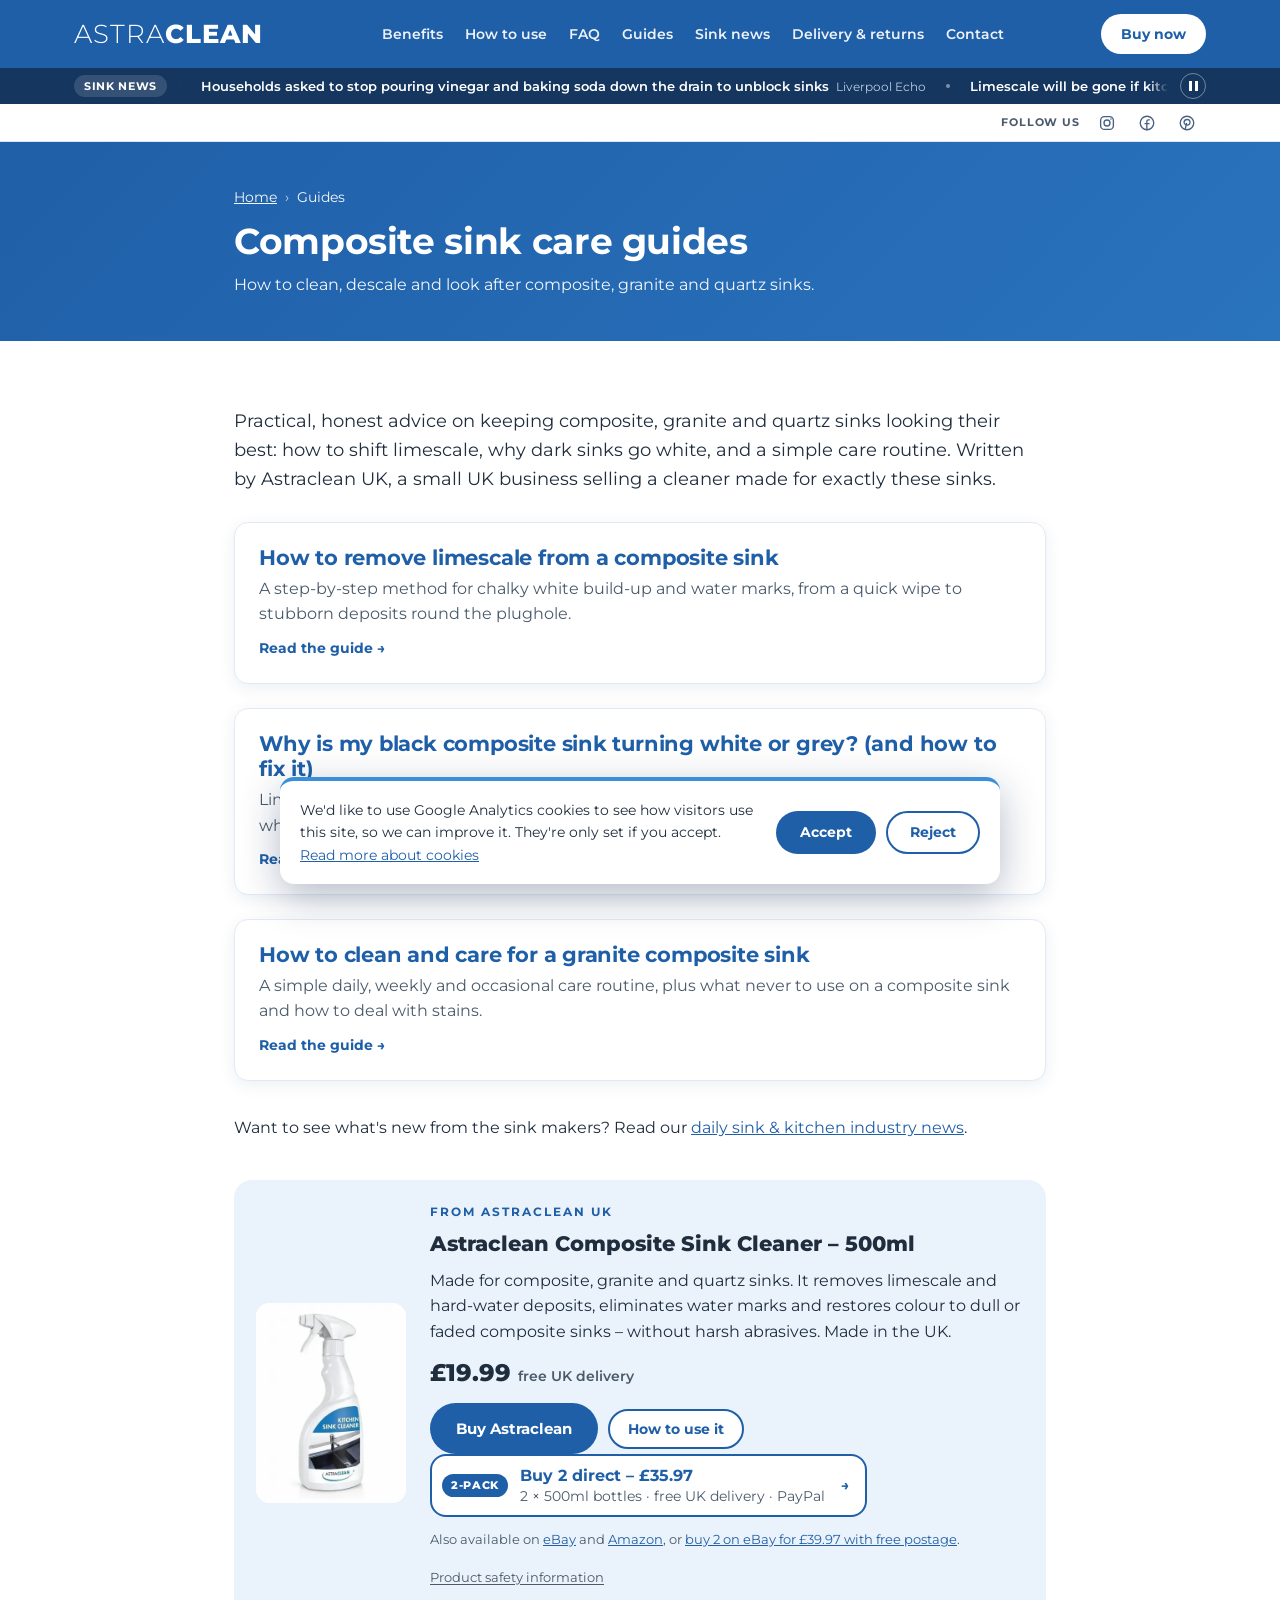
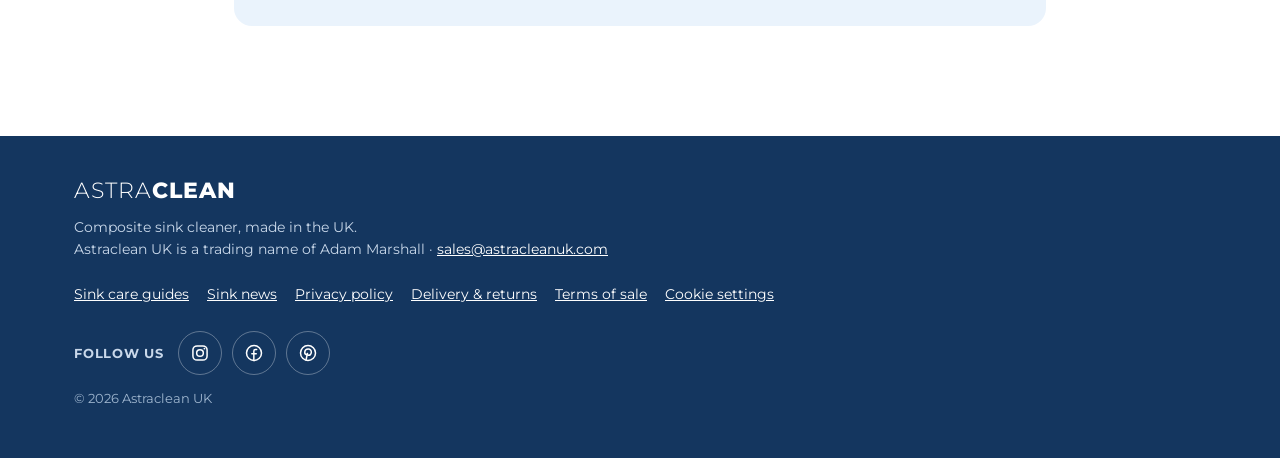
==== guides/index.html @ 0d652bc5 "Product data: add deliveryTime (dispatch 0-1, delivery 2-3 working days) and returnFees FreeReturn t" ====
<!DOCTYPE html>
<html lang="en-GB">
<head>
<meta charset="utf-8">
<meta name="viewport" content="width=device-width, initial-scale=1">
<title>Composite Sink Care Guides | Astraclean UK</title>
<meta name="description" content="Practical guides to cleaning composite, granite and quartz kitchen sinks: removing limescale, fixing a black sink that has turned white, and everyday care.">
<link rel="canonical" href="https://www.astracleanuk.com/guides/">
<meta name="theme-color" content="#1f5fa8">
<link rel="icon" href="/favicon.ico" sizes="48x48">
<link rel="icon" href="/favicon.svg" type="image/svg+xml">
<link rel="apple-touch-icon" href="/apple-touch-icon.png">
<link rel="manifest" href="/site.webmanifest">
<meta property="og:type" content="website">
<meta property="og:site_name" content="Astraclean UK">
<meta property="og:locale" content="en_GB">
<meta property="og:title" content="Composite Sink Care Guides | Astraclean UK">
<meta property="og:description" content="Practical guides to cleaning composite, granite and quartz kitchen sinks: removing limescale, fixing a black sink that has turned white, and everyday care.">
<meta property="og:url" content="https://www.astracleanuk.com/guides/">
<meta property="og:image" content="https://www.astracleanuk.com/assets/img/og-image.jpg">
<meta property="og:image:width" content="1200">
<meta property="og:image:height" content="630">
<meta property="og:image:alt" content="Astraclean composite sink cleaner 500ml bottle on a blue background">
<meta name="twitter:card" content="summary_large_image">
<meta name="twitter:title" content="Composite Sink Care Guides | Astraclean UK">
<meta name="twitter:description" content="Practical guides to cleaning composite, granite and quartz kitchen sinks: removing limescale, fixing a black sink that has turned white, and everyday care.">
<meta name="twitter:image" content="https://www.astracleanuk.com/assets/img/og-image.jpg">
<meta name="twitter:image:alt" content="Astraclean composite sink cleaner 500ml bottle on a blue background">
<link rel="preload" href="/assets/fonts/montserrat-latin-var.woff2" as="font" type="font/woff2" crossorigin>
<!-- Sink news ticker: critical layout inline so it is always a thin one-line bar, even if an old styles.css is cached. Full styles in styles.css (loaded after, so it wins). -->
<style id="nt-critical">.news-ticker{background:#14365f;color:#fff;height:36px;overflow:hidden;font-size:13px;line-height:1.3}.nt-wrap{display:flex;align-items:center;gap:10px;height:36px;overflow:hidden}.nt-label{flex:none;color:#fff;text-decoration:none;font-weight:700;white-space:nowrap}.nt-viewport{flex:1 1 auto;min-width:0;overflow:hidden}.nt-track{display:flex;flex-wrap:nowrap;width:max-content;animation:nt-scroll var(--nt-dur,60s) linear infinite}.nt-list{display:flex;flex-wrap:nowrap;flex:none;list-style:none;margin:0;padding:0}.nt-list li{list-style:none;white-space:nowrap;padding:0 22px}.nt-list a{color:#fff;text-decoration:none}@keyframes nt-scroll{from{transform:translateX(0)}to{transform:translateX(-50%)}}.news-ticker:hover .nt-track,.news-ticker:focus-within .nt-track,.news-ticker.is-paused .nt-track{animation-play-state:paused}@media (prefers-reduced-motion:reduce){.nt-track{animation:none}.nt-list[aria-hidden]{display:none}}</style>
<link rel="stylesheet" href="/assets/css/styles.css?v=20261010f">
<script src="/assets/config.js?v=20261009e" defer></script>
<script src="/assets/js/main.js?v=20261102a" defer></script>
<script type="application/ld+json">
{
  "@context": "https://schema.org",
  "@graph": [
    {
      "@type": "CollectionPage",
      "@id": "https://www.astracleanuk.com/guides/#page",
      "url": "https://www.astracleanuk.com/guides/",
      "name": "Composite sink care guides",
      "description": "Practical guides to cleaning composite, granite and quartz sinks.",
      "inLanguage": "en-GB",
      "isPartOf": {
        "@id": "https://www.astracleanuk.com/#website"
      },
      "publisher": {
        "@id": "https://www.astracleanuk.com/#organization"
      },
      "mainEntity": {
        "@type": "ItemList",
        "itemListElement": [
          {
            "@type": "ListItem",
            "position": 1,
            "url": "https://www.astracleanuk.com/guides/remove-limescale-from-composite-sink.html",
            "name": "How to remove limescale from a composite sink"
          },
          {
            "@type": "ListItem",
            "position": 2,
            "url": "https://www.astracleanuk.com/guides/black-composite-sink-turning-white.html",
            "name": "Why is my black composite sink turning white or grey? (and how to fix it)"
          },
          {
            "@type": "ListItem",
            "position": 3,
            "url": "https://www.astracleanuk.com/guides/clean-granite-composite-sink.html",
            "name": "How to clean and care for a granite composite sink"
          }
        ]
      }
    },
    {
      "@type": "BreadcrumbList",
      "itemListElement": [
        {
          "@type": "ListItem",
          "position": 1,
          "name": "Home",
          "item": "https://www.astracleanuk.com/"
        },
        {
          "@type": "ListItem",
          "position": 2,
          "name": "Guides",
          "item": "https://www.astracleanuk.com/guides/"
        }
      ]
    },
    {
      "@type": "Organization",
      "@id": "https://www.astracleanuk.com/#organization",
      "name": "Astraclean UK",
      "url": "https://www.astracleanuk.com/",
      "logo": "https://www.astracleanuk.com/assets/icons/icon-512.png"
    }
  ]
}
</script>
</head>
<body>
<a class="skip" href="#main">Skip to content</a>

<header class="site-header"><div class="wrap">
  <a class="logo" href="/" aria-label="Astraclean home"><span>ASTRA</span><b>CLEAN</b></a>
  <nav class="site-nav" aria-label="Main"><a href="/#benefits">Benefits</a><a href="/#how-to-use">How to use</a><a href="/#faq">FAQ</a><a href="/guides/" aria-current="page">Guides</a><a href="/news/">Sink news</a><a href="/delivery-returns.html">Delivery &amp; returns</a><a href="/#contact">Contact</a></nav>
  <a class="btn btn-white btn-sm" href="/#buy">Buy now</a>
</div></header>
<aside class="news-ticker" aria-label="Latest sink news" data-news-ticker><div class="wrap nt-wrap">
  <a class="nt-label" href="/news/">Sink news</a>
  <!--NEWS-TICKER:START--><div class="nt-viewport"><div class="nt-track" style="--nt-dur:106s"><ul class="nt-list"><li><a href="https://news.google.com/rss/articles/[base64]?oc=5" target="_blank" rel="noopener">Households asked to stop pouring vinegar and baking soda down the drain to unblock sinks</a> <span class="nt-src">Liverpool Echo</span></li><li><a href="https://news.google.com/rss/articles/[base64]?oc=5" target="_blank" rel="noopener">Limescale will be gone if kitchen item is used when cleaning — not vinegar and baking soda</a> <span class="nt-src">Liverpool Echo</span></li><li><a href="https://news.google.com/rss/articles/[base64]?oc=5" target="_blank" rel="noopener">Natural item to put in your kitchen sink to deep clean drains — not vinegar or soda</a> <span class="nt-src">Wales Online</span></li><li><a href="https://news.google.com/rss/articles/[base64]?oc=5" target="_blank" rel="noopener">Remove limescale from taps instantly by cleaning them with 1 ingredient — not vinegar</a> <span class="nt-src">Liverpool Echo</span></li><li><a href="https://news.google.com/rss/articles/[base64]?oc=5" target="_blank" rel="noopener">Limescale will melt off taps in seconds with 1 kitchen ingredient — not white vinegar</a> <span class="nt-src">Daily Express</span></li></ul><ul class="nt-list" aria-hidden="true"><li><a href="https://news.google.com/rss/articles/[base64]?oc=5" target="_blank" rel="noopener" tabindex="-1">Households asked to stop pouring vinegar and baking soda down the drain to unblock sinks</a> <span class="nt-src">Liverpool Echo</span></li><li><a href="https://news.google.com/rss/articles/[base64]?oc=5" target="_blank" rel="noopener" tabindex="-1">Limescale will be gone if kitchen item is used when cleaning — not vinegar and baking soda</a> <span class="nt-src">Liverpool Echo</span></li><li><a href="https://news.google.com/rss/articles/[base64]?oc=5" target="_blank" rel="noopener" tabindex="-1">Natural item to put in your kitchen sink to deep clean drains — not vinegar or soda</a> <span class="nt-src">Wales Online</span></li><li><a href="https://news.google.com/rss/articles/[base64]?oc=5" target="_blank" rel="noopener" tabindex="-1">Remove limescale from taps instantly by cleaning them with 1 ingredient — not vinegar</a> <span class="nt-src">Liverpool Echo</span></li><li><a href="https://news.google.com/rss/articles/[base64]?oc=5" target="_blank" rel="noopener" tabindex="-1">Limescale will melt off taps in seconds with 1 kitchen ingredient — not white vinegar</a> <span class="nt-src">Daily Express</span></li></ul></div></div><!--NEWS-TICKER:END-->
  <button type="button" class="nt-toggle" data-nt-toggle aria-pressed="false" hidden><span class="visually-hidden">Pause the news ticker</span><span aria-hidden="true" class="nt-ico"></span></button>
</div></aside>
<div class="top-social" data-placement="top-social"><div class="wrap ts-wrap"><span class="ts-label" aria-hidden="true">Follow us</span><ul class="social-row ts-row" aria-label="Follow Astraclean on social media"><li><a href="https://www.instagram.com/astracleanuk/" target="_blank" rel="noopener" data-social="instagram" aria-label="Astraclean on Instagram (opens in new tab)"><svg viewBox="0 0 24 24" aria-hidden="true" focusable="false"><rect x="3.5" y="3.5" width="17" height="17" rx="5"/><circle cx="12" cy="12" r="4"/><circle cx="17.3" cy="6.7" r="1.1" fill="currentColor" stroke="none"/></svg></a></li><li><a href="https://www.facebook.com/profile.php?id=61594942663710" target="_blank" rel="noopener" data-social="facebook" aria-label="Astraclean UK on Facebook (opens in new tab)"><svg viewBox="0 0 24 24" aria-hidden="true" focusable="false"><circle cx="12" cy="12" r="9"/><path d="M15.2 7.8h-1.5c-1.2 0-1.9.7-1.9 1.9V21"/><path d="M9.4 12.9h5.3"/></svg></a></li><li><a href="https://www.pinterest.com/astracleanuk/" target="_blank" rel="noopener" data-social="pinterest" aria-label="Astraclean on Pinterest (opens in new tab)"><svg viewBox="0 0 24 24" aria-hidden="true" focusable="false"><circle cx="12" cy="12" r="9"/><path d="M11.3 12.6 9.6 20.6"/><path d="M10.3 14.2c-1.6-.5-2.4-1.8-2.2-3.4.3-2.2 2.2-3.6 4.3-3.5 2.2.1 3.7 1.7 3.6 3.8-.1 2.4-1.8 4-3.6 3.6-.8-.2-1.2-.8-1.1-1.5"/></svg></a></li></ul></div></div>

<main id="main">
<section class="page-hero"><div class="wrap narrow"><nav class="breadcrumbs" aria-label="Breadcrumb"><ol><li><a href="/">Home</a></li><li aria-current="page">Guides</li></ol></nav><h1>Composite sink care guides</h1><p>How to clean, descale and look after composite, granite and quartz sinks.</p></div></section>
<div class="wrap narrow prose">
<p class="lead">Practical, honest advice on keeping composite, granite and quartz sinks looking their best: how to shift limescale, why dark sinks go white, and a simple care routine. Written by Astraclean UK, a small UK business selling a cleaner made for exactly these sinks.</p>
<ul class="guide-list">
<li class="guide-card"><h2><a href="/guides/remove-limescale-from-composite-sink.html">How to remove limescale from a composite sink</a></h2><p>A step-by-step method for chalky white build-up and water marks, from a quick wipe to stubborn deposits round the plughole.</p><a class="read-more" href="/guides/remove-limescale-from-composite-sink.html" aria-hidden="true" tabindex="-1">Read the guide →</a></li>
<li class="guide-card"><h2><a href="/guides/black-composite-sink-turning-white.html">Why is my black composite sink turning white or grey? (and how to fix it)</a></h2><p>Limescale, cleaning residue, heat or chemical damage? How to tell which one you have, and what you can and can&#x27;t fix.</p><a class="read-more" href="/guides/black-composite-sink-turning-white.html" aria-hidden="true" tabindex="-1">Read the guide →</a></li>
<li class="guide-card"><h2><a href="/guides/clean-granite-composite-sink.html">How to clean and care for a granite composite sink</a></h2><p>A simple daily, weekly and occasional care routine, plus what never to use on a composite sink and how to deal with stains.</p><a class="read-more" href="/guides/clean-granite-composite-sink.html" aria-hidden="true" tabindex="-1">Read the guide →</a></li>
</ul>
<p>Want to see what's new from the sink makers? Read our <a href="/news/">daily sink &amp; kitchen industry news</a>.</p>
<aside class="product-card" aria-label="Astraclean Composite Sink Cleaner">
  <div class="pc-img">
    <picture>
      <source type="image/webp" srcset="/assets/img/astraclean-sink-cleaner-500ml-360.webp 360w, /assets/img/astraclean-sink-cleaner-500ml-540.webp 540w" sizes="180px">
      <img src="/assets/img/astraclean-sink-cleaner-500ml-360.jpg" srcset="/assets/img/astraclean-sink-cleaner-500ml-360.jpg 360w, /assets/img/astraclean-sink-cleaner-500ml-540.jpg 540w" sizes="180px" width="880" height="1168" loading="lazy" decoding="async" alt="Astraclean Kitchen Sink Cleaner 500ml spray bottle">
    </picture>
  </div>
  <div class="pc-body">
    <p class="pc-eyebrow">From Astraclean UK</p>
    <p class="pc-title">Astraclean Composite Sink Cleaner – 500ml</p>
    <p>Made for composite, granite and quartz sinks. It removes limescale and hard-water deposits, eliminates water marks and restores colour to dull or faded composite sinks – without harsh abrasives. Made in the UK.</p>
    <p class="pc-price" data-direct data-needs-price hidden><span data-price></span> <small data-price-note></small></p>
    <div class="buy-actions">
      <a class="btn btn-blue" href="/#buy">Buy Astraclean</a>
      <a class="btn btn-outline-b btn-sm" href="/#how-to-use">How to use it</a>
    </div>
    <p class="pc-two"><a class="twopack twopack-direct twopack-card" href="https://www.paypal.com/cgi-bin/webscr?cmd=_xclick&amp;business=adam_m_1982%40btinternet.com&amp;item_name=Astraclean+2-pack+-+2+x+500ml+Composite+Sink+Cleaner+%282+bottles%29&amp;item_number=AC500-2PK&amp;amount=35.97&amp;currency_code=GBP&amp;shipping=0.00&amp;quantity=1&amp;on0=Pack+contents&amp;os0=2+x+500ml+bottles&amp;no_shipping=2&amp;lc=GB&amp;charset=utf-8&amp;return=https%3A%2F%2Fwww.astracleanuk.com%2F%3Forder%3Dthanks&amp;cancel_return=https%3A%2F%2Fwww.astracleanuk.com%2F&amp;notify_url=https%3A%2F%2Fastraclean-order-worker.astracleanuk.workers.dev%2Fpaypal-ipn" rel="noopener" data-direct2 data-direct2-link><span class="tp-badge">2-pack</span><span class="tp-text"><strong>Buy 2 direct<span data-direct2-price-wrap> – <span data-direct2-price>£35.97</span></span></strong>2 × 500ml bottles · free UK delivery · PayPal</span><span class="tp-go" aria-hidden="true">→</span></a></p>
    <p class="small pc-alt">Also available on <a href="https://www.ebay.co.uk/itm/197989704190" target="_blank" rel="noopener">eBay</a> and <a href="https://www.amazon.co.uk/dp/B0F1N7FYR9" target="_blank" rel="noopener">Amazon</a>, or <a href="https://www.ebay.co.uk/itm/198699332202" target="_blank" rel="noopener" data-ebay2-link>buy 2 on eBay<span data-ebay2-price-wrap> for <span data-ebay2-price>£39.97</span></span> with free postage</a>.</p>
    <p class="safety-link safety-link-card"><a href="/#safety">Product safety information</a></p>
  </div>
</aside>
</div>
</main>

<footer class="site-footer"><div class="wrap">
  <div class="logo"><span>ASTRA</span><b>CLEAN</b></div>
  <p>Composite sink cleaner, made in the UK.<br>
  <!-- TODO(Adam): add the business postal address (and VAT number if VAT-registered) here. -->
  Astraclean UK is a trading name of Adam Marshall · <a href="mailto:sales@astracleanuk.com">sales@astracleanuk.com</a></p>
  <p class="footer-links"><a href="/guides/">Sink care guides</a><a href="/news/">Sink news</a><a href="/privacy.html">Privacy policy</a><a href="/delivery-returns.html">Delivery &amp; returns</a><a href="/terms.html">Terms of sale</a><button type="button" class="linklike" data-cookie-settings hidden>Cookie settings</button></p>
  <div class="follow" data-placement="footer-social"><p class="follow-label" aria-hidden="true">Follow us</p><ul class="social-row" aria-label="Follow Astraclean on social media"><li><a href="https://www.instagram.com/astracleanuk/" target="_blank" rel="noopener" data-social="instagram" aria-label="Astraclean on Instagram (opens in new tab)"><svg viewBox="0 0 24 24" aria-hidden="true" focusable="false"><rect x="3.5" y="3.5" width="17" height="17" rx="5"/><circle cx="12" cy="12" r="4"/><circle cx="17.3" cy="6.7" r="1.1" fill="currentColor" stroke="none"/></svg></a></li><li><a href="https://www.facebook.com/profile.php?id=61594942663710" target="_blank" rel="noopener" data-social="facebook" aria-label="Astraclean UK on Facebook (opens in new tab)"><svg viewBox="0 0 24 24" aria-hidden="true" focusable="false"><circle cx="12" cy="12" r="9"/><path d="M15.2 7.8h-1.5c-1.2 0-1.9.7-1.9 1.9V21"/><path d="M9.4 12.9h5.3"/></svg></a></li><li><a href="https://www.pinterest.com/astracleanuk/" target="_blank" rel="noopener" data-social="pinterest" aria-label="Astraclean on Pinterest (opens in new tab)"><svg viewBox="0 0 24 24" aria-hidden="true" focusable="false"><circle cx="12" cy="12" r="9"/><path d="M11.3 12.6 9.6 20.6"/><path d="M10.3 14.2c-1.6-.5-2.4-1.8-2.2-3.4.3-2.2 2.2-3.6 4.3-3.5 2.2.1 3.7 1.7 3.6 3.8-.1 2.4-1.8 4-3.6 3.6-.8-.2-1.2-.8-1.1-1.5"/></svg></a></li></ul></div>
  <p class="copy">© 2026 Astraclean UK</p>
</div></footer>
</body>
</html>
---- assets/css/styles.css ----
/* Astraclean UK – site styles. Plain CSS, no build step. Brand: #1f5fa8 → #3a8fd9 */
@font-face{font-family:"Montserrat";src:url(/assets/fonts/montserrat-latin-var.woff2) format("woff2");font-weight:300 800;font-style:normal;font-display:swap}
:root{--head:#14213d;--b1:#1f5fa8;--b2:#3a8fd9;--light:#eaf3fc;--soft:#f4f8fc;--ink:#1f2d3d;--muted:#4a5a6a;--dark:#14365f;--line:#dbe6f2;--star:#e39b00;--grad:linear-gradient(135deg,var(--b1) 0%,#2a73bd 100%);--shadow:0 4px 16px rgba(16,50,100,.08);--radius:16px}
*,*::before,*::after{box-sizing:border-box}
html{scroll-behavior:smooth;-webkit-text-size-adjust:100%;scroll-padding-top:80px}
@media (prefers-reduced-motion:reduce){html{scroll-behavior:auto}}
body{margin:0;font-family:Montserrat,Arial,Helvetica,sans-serif;color:var(--ink);line-height:1.6;font-size:16px;background:#fff}
img{max-width:100%;height:auto;display:block}
a{color:var(--b1)}
a:hover{text-decoration-thickness:2px}
:focus-visible{outline:3px solid var(--dark);outline-offset:3px}
.hero :focus-visible,.band :focus-visible,.site-header :focus-visible,.site-footer :focus-visible,.page-hero :focus-visible{outline-color:#ffbf47}
[hidden]{display:none!important}
.wrap{max-width:1180px;margin:0 auto;padding:0 24px}
.narrow{max-width:860px}
.skip{position:absolute;left:-9999px;top:0;background:#fff;color:var(--b1);padding:10px 16px;z-index:50;font-weight:700}
.skip:focus{left:12px;top:12px}
.visually-hidden{position:absolute!important;width:1px;height:1px;overflow:hidden;clip:rect(0 0 0 0);white-space:nowrap}

/* Sink news ticker under the main menu (headlines written daily by .github/news/build_news.py) */
.news-ticker{background:var(--dark);color:#fff;font-size:13px;line-height:1.3;height:36px;overflow:hidden}
.nt-wrap{display:flex;align-items:center;gap:12px;height:36px;overflow:hidden}
.nt-label{flex:none;white-space:nowrap;color:#fff;font-weight:700;text-transform:uppercase;letter-spacing:.06em;font-size:11px;text-decoration:none;background:rgba(255,255,255,.14);padding:4px 10px;border-radius:999px}
.nt-label:hover{background:rgba(255,255,255,.24)}
.nt-viewport{flex:1;min-width:0;overflow:hidden;-webkit-mask-image:linear-gradient(90deg,transparent,#000 20px,#000 calc(100% - 20px),transparent);mask-image:linear-gradient(90deg,transparent,#000 20px,#000 calc(100% - 20px),transparent)}
.nt-track{display:flex;flex-wrap:nowrap;width:max-content;animation:nt-scroll var(--nt-dur,60s) linear infinite}
.nt-list{display:flex;flex-wrap:nowrap;list-style:none;margin:0;padding:0;flex:none}
.nt-list li{list-style:none;white-space:nowrap;padding:0 22px;position:relative}
.nt-list li::before{content:"";position:absolute;left:-2px;top:50%;width:4px;height:4px;margin-top:-2px;border-radius:50%;background:rgba(255,255,255,.45)}
.nt-list a,.nt-empty a{color:#fff;text-decoration:none;font-weight:600}
.nt-list a:hover,.nt-list a:focus-visible,.nt-empty a:hover{text-decoration:underline}
.nt-src{color:#b9cde6;font-size:12px;margin-left:4px}
.nt-empty{margin:0;white-space:nowrap;overflow:hidden;text-overflow:ellipsis}
.news-ticker :focus-visible{outline-color:#ffbf47;outline-offset:1px}
.nt-toggle{flex:none;width:26px;height:26px;border-radius:50%;border:1px solid rgba(255,255,255,.4);background:transparent;cursor:pointer;display:grid;place-items:center;padding:0}
.nt-toggle:hover{background:rgba(255,255,255,.14)}
.nt-ico{display:block;width:9px;height:10px;border-left:3px solid #fff;border-right:3px solid #fff}
.news-ticker.is-paused .nt-ico{width:0;height:0;border-style:solid;border-width:5px 0 5px 8px;border-color:transparent transparent transparent #fff;margin-left:2px}
@keyframes nt-scroll{from{transform:translateX(0)}to{transform:translateX(-50%)}}
.news-ticker:hover .nt-track,.news-ticker:focus-within .nt-track,.news-ticker.is-paused .nt-track{animation-play-state:paused}
@media (max-width:600px){.nt-wrap{gap:8px;height:36px}.news-ticker{font-size:12.5px}.nt-label{font-size:10px;padding:3px 8px}}
@media (prefers-reduced-motion:reduce){
  .nt-track{animation:none}
  .nt-list[aria-hidden]{display:none}
  .nt-viewport{overflow-x:auto;scrollbar-width:none}
  .nt-viewport::-webkit-scrollbar{display:none}
  .nt-toggle{display:none!important}
}

/* Header */
.site-header{background:var(--b1);color:#fff;position:sticky;top:0;z-index:20}
.site-header .wrap{display:flex;align-items:center;justify-content:space-between;height:68px;gap:16px}
.logo{font-size:26px;letter-spacing:1px;font-weight:300;color:#fff;text-decoration:none;line-height:1;white-space:nowrap}
.logo b{font-weight:800}
.site-nav a{color:#fff;text-decoration:none;margin-left:22px;font-size:14px;font-weight:600;opacity:.92}
.site-nav a:hover{opacity:1;text-decoration:underline}

/* Buttons */
.btn{display:inline-block;padding:14px 24px;border-radius:999px;font-weight:700;text-decoration:none;font-size:15px;text-align:center;line-height:1.3;border:2px solid transparent;cursor:pointer;font-family:inherit;transition:transform .15s ease,box-shadow .15s ease}
.btn:hover{transform:translateY(-1px);box-shadow:0 6px 16px rgba(8,30,70,.18)}
.btn:active{transform:none;box-shadow:none}
@media (prefers-reduced-motion:reduce){.btn,.btn:hover{transition:none;transform:none}}
.btn-blue:hover{background:#1a5294}
.btn-white{background:#fff;color:var(--b1)}
.btn-blue{background:var(--b1);color:#fff}
.btn-outline{border-color:#fff;color:#fff;background:transparent}
.btn-outline-b{border-color:var(--b1);color:var(--b1);background:#fff}
.btn-sm{padding:9px 18px;font-size:14px}
/* Marketplace buttons are the main buttons until a direct checkout exists; then they become secondary. */
.has-direct .hero .btn-market,.has-direct .band .btn-market{background:transparent;color:#fff;border-color:#fff}
.has-direct .buy-box .btn-market{background:#fff;color:var(--b1);border-color:var(--b1);padding:9px 18px;font-size:14px}

/* Hero */
.hero{color:#fff;background:radial-gradient(circle at 86% 20%,rgba(255,255,255,.09) 0 25%,transparent 25.2%),radial-gradient(circle at 84% 78%,rgba(255,255,255,.07) 0 19%,transparent 19.2%),var(--grad)}
.hero{padding:0}
.hero .wrap{min-height:580px;display:flex;align-items:center;justify-content:space-between;gap:56px}
.hero-text{max-width:640px;padding:64px 0}
.eyebrow{font-size:13px;letter-spacing:3px;text-transform:uppercase;font-weight:700;opacity:.92;margin:0}
.hero h1{font-size:48px;line-height:1.12;margin:12px 0 18px;font-weight:800}
.hero p{font-size:18px;margin:0 0 20px;opacity:.96}
.hero-lead{max-width:560px}
.rating-line{display:flex;width:fit-content;flex-wrap:wrap;align-items:center;gap:4px 10px;color:#fff;text-decoration:none;font-weight:600;font-size:15px;margin:0 0 18px}
.rating-line:hover .rl-text{text-decoration:underline}
.rating-line .stars{font-size:18px}
.rating-line .star{color:rgba(255,255,255,.45)}
.rating-line .star.on{color:#ffd166}
.rating-line-dark{color:var(--ink);display:flex;margin:2px 0 10px}
.rating-line-dark .star{color:#c7d3e0}
.rating-line-dark .star.on{color:var(--star)}
.hero-badges{list-style:none;padding:0;margin:26px 0 0;display:flex;flex-wrap:wrap;gap:10px 22px;font-size:14px;font-weight:600}
.hero-badges li{display:flex;align-items:center;gap:8px}
.hero-badges .ico{width:20px;height:20px}
.pills{display:inline-block;background:var(--light);color:var(--b1);font-weight:700;border-radius:999px;padding:7px 16px;font-size:14px;margin:0 0 24px}
.ctas{display:flex;flex-wrap:wrap;gap:12px}
.hero-card{flex:0 0 auto;width:380px;border-radius:24px;overflow:hidden;box-shadow:0 22px 50px rgba(8,30,70,.35);background:#fff}
.hero-note{font-size:14px;margin-top:14px;opacity:.92}

/* Trust strip */
.trust{background:var(--light)}
.trust .wrap{display:grid;grid-template-columns:repeat(4,1fr);gap:18px;padding:26px 24px}
.trust div{font-size:14px;color:var(--muted)}
.trust strong{display:block;color:var(--b1);font-size:15px}

/* Sections */
section{padding:80px 0}
h2{color:var(--head);font-size:34px;line-height:1.2;margin:0 0 22px}
h3{color:var(--ink);font-size:20px;line-height:1.3;margin:28px 0 10px}
h1,h2{letter-spacing:-.01em}
.sprite{position:absolute;width:0;height:0;overflow:hidden}
.ico{width:22px;height:22px;flex:0 0 auto;fill:none;stroke:currentColor;stroke-width:1.8;stroke-linecap:round;stroke-linejoin:round}
.two{display:grid;grid-template-columns:1fr 1fr;gap:56px;align-items:center}
.card-img{border-radius:18px;overflow:hidden;box-shadow:0 18px 40px rgba(16,50,100,.18);background:#fff}
.price{font-size:36px;font-weight:800;color:var(--ink);margin:4px 0 8px;line-height:1.2}
.price small{font-size:16px;font-weight:600;color:var(--muted)}
ul.ticks{list-style:none;padding:0;margin:18px 0}
ul.ticks li{padding:4px 0 4px 30px;position:relative}
ul.ticks li::before{content:"✔";position:absolute;left:0;color:var(--b2);font-weight:700}
.buy-actions{display:flex;flex-wrap:wrap;gap:10px;align-items:center}
.buy-actions .btn[data-direct-link]{padding:16px 34px;font-size:16px}
.alt-buy{flex-basis:100%;margin-top:6px;font-size:14px;color:var(--muted)}
.buy-box h2{margin-bottom:8px}
.buy-note{margin:16px 0 0}
/* eBay 2-pack option (secondary to Buy direct; clicks count as store "ebay2") */
.twopack{display:flex;align-items:center;gap:12px;width:fit-content;max-width:100%;margin:14px 0 0;padding:9px 16px 9px 10px;border:1.5px solid #cfe0f2;border-radius:16px;background:var(--light);color:var(--muted);text-decoration:none;font-size:14px;line-height:1.35;transition:border-color .15s,box-shadow .15s}
.twopack:hover{border-color:var(--b2);box-shadow:0 6px 16px rgba(16,50,100,.12)}
.tp-badge{flex:0 0 auto;background:var(--b1);color:#fff;font-weight:800;font-size:11px;letter-spacing:.06em;text-transform:uppercase;border-radius:999px;padding:5px 9px;line-height:1.2}
.tp-text{min-width:0}
.tp-text strong{display:block;color:var(--b1);font-size:15px}
.twopack:hover .tp-text strong{text-decoration:underline}
.tp-go{margin-left:auto;padding-left:4px;color:var(--b1);font-weight:700}
.twopack-dark{background:rgba(255,255,255,.12);border-color:rgba(255,255,255,.5);color:rgba(255,255,255,.92)}
.twopack-dark:hover{border-color:#fff;box-shadow:0 6px 16px rgba(8,30,70,.25)}
.twopack-dark .tp-badge{background:#fff;color:var(--b1)}
.twopack-dark .tp-text strong,.twopack-dark .tp-go{color:#fff}
.twopack-center{margin:16px auto 0;text-align:left}
.twopack-lp{width:100%;margin-top:10px}
/* Buy 2 direct (PayPal 2-pack, store "direct2"): stronger than the eBay 2-pack below it */
.twopack-direct{border:2px solid var(--b1);background:#fff;color:var(--muted)}
.twopack-direct:hover{border-color:var(--b2)}
.twopack-direct .tp-text strong{font-size:16px}
.twopack-direct + .twopack{margin-top:8px}
.twopack-dark.twopack-direct{background:#fff;border-color:#fff;color:var(--muted)}
.twopack-dark.twopack-direct .tp-badge{background:var(--b1);color:#fff}
.twopack-dark.twopack-direct .tp-text strong,.twopack-dark.twopack-direct .tp-go{color:var(--b1)}
.twopack-dark.twopack-direct:hover{border-color:#fff;box-shadow:0 8px 22px rgba(8,30,70,.35)}
.pc-two{margin:12px 0 0}
.twopack-card{margin:0}
.twopack[hidden],.pc-two[hidden]{display:none}
@media (max-width:900px){.hero .twopack,.buy-box .twopack,.twopack-card{width:100%}}
@media (prefers-reduced-motion:reduce){.twopack{transition:none}}
/* Product photo gallery */
.buy-grid{align-items:start}
.gallery{max-width:460px;width:100%;justify-self:center}
.gallery-main{border-radius:20px;overflow:hidden;box-shadow:0 18px 40px rgba(16,50,100,.16);background:#fff}
.gallery-thumbs{display:flex;gap:12px;margin-top:14px;justify-content:center}
.thumb{width:76px;padding:0;border:2px solid var(--line);border-radius:12px;overflow:hidden;background:#fff;cursor:pointer;transition:border-color .15s}
.thumb:hover{border-color:var(--b2)}
.thumb[aria-pressed="true"]{border-color:var(--b1);box-shadow:0 0 0 2px var(--b1)}
/* Trust badges (buy box) */
.badges{list-style:none;padding:0;margin:24px 0 0;display:grid;grid-template-columns:1fr 1fr;gap:12px}
.badges li{display:flex;gap:12px;align-items:flex-start;background:var(--soft);border:1px solid var(--line);border-radius:12px;padding:12px 14px;font-size:14px;color:var(--muted);line-height:1.45}
.badges .ico{color:var(--b1);width:24px;height:24px;margin-top:1px}
.badges strong{display:block;color:var(--ink);font-size:15px}
.bg-soft{background:var(--soft)}
.grid3{display:grid;grid-template-columns:repeat(3,1fr);gap:22px}
.benefit{background:#fff;border-radius:var(--radius);padding:24px;box-shadow:var(--shadow);border:1px solid #e6eef7}
.benefit h3{font-size:17px;margin:0 0 4px}
.benefit h3::before{content:"✔ ";color:var(--b2)}
.benefit p{color:var(--muted);font-size:15px;margin:0}
.chips{list-style:none;padding:0;margin:0}
.chips li{display:inline-block;background:var(--light);color:var(--b1);border-radius:999px;padding:7px 16px;margin:4px;font-size:15px;font-weight:600}
.warn{border:1px solid #f1c6c6;background:#fdf5f5;border-radius:10px;padding:16px 20px;margin-top:22px;font-size:15px}
.warn strong{color:#b00000}
ol.steps{counter-reset:s;list-style:none;padding:0;margin:0}
ol.steps li{counter-increment:s;position:relative;padding:4px 0 18px 50px}
ol.steps li::before{content:counter(s);position:absolute;left:0;top:0;width:34px;height:34px;border-radius:50%;background:var(--b1);color:#fff;font-weight:700;display:flex;align-items:center;justify-content:center}
.tip{background:var(--soft);border-left:4px solid var(--b2);padding:12px 16px;font-size:15px}
.center{text-align:center}

/* Video (click to load) */
.video{position:relative;max-width:860px;margin:0 auto;border-radius:16px;overflow:hidden;box-shadow:0 18px 40px rgba(16,50,100,.18);aspect-ratio:16/9;background:#000}
.video picture{display:block;width:100%;height:100%}
.video a,.video iframe{display:block;width:100%;height:100%;border:0}
.video img{width:100%;height:100%;object-fit:cover}
.play{position:absolute;inset:0;display:flex;align-items:center;justify-content:center;pointer-events:none}
.play span{width:86px;height:60px;background:#e00;border-radius:16px;display:flex;align-items:center;justify-content:center;color:#fff;font-size:28px;box-shadow:0 6px 20px rgba(0,0,0,.35);transition:transform .15s}
.video a:hover .play span,.video a:focus-visible .play span{transform:scale(1.08)}

.safety{border:2px solid var(--b1);border-radius:14px;padding:24px}
.safety h2{margin-bottom:12px}
details{background:#fff;border-radius:12px;padding:16px 20px;margin-bottom:12px;box-shadow:0 2px 10px rgba(16,50,100,.06);border:1px solid #e6eef7}
summary{font-weight:700;cursor:pointer;color:var(--ink)}
details p{margin:10px 0 0;color:var(--muted)}
.del{display:grid;grid-template-columns:repeat(3,1fr);gap:22px}
.del div{background:var(--light);border-radius:14px;padding:22px;font-size:15px}
.del h3{color:var(--head);margin:0 0 6px;font-size:17px;display:flex;align-items:center;gap:8px}
.del h3 .ico{color:var(--b1)}
.del p{margin:0}
.small{font-size:13px;color:var(--muted)}
.band{background:#f3f6fa;color:var(--ink);text-align:center;padding:56px 0;border-top:1px solid var(--line)}
.band h2{color:var(--head)}
.band-cta{margin:0}
.band-cta .btn{padding:16px 38px;font-size:17px}
.band .ctas{justify-content:center}

/* Legal / text pages */
.page-hero{background:var(--grad);color:#fff;padding:44px 0}
.page-hero h1{margin:0;font-size:36px;line-height:1.2}
.page-hero p{margin:8px 0 0;opacity:.95}
.prose{padding:48px 24px 70px}
.prose h2{font-size:26px;margin-top:40px}
.prose h2:first-child{margin-top:0}
.prose li{margin-bottom:6px}
.prose blockquote{margin:16px 0;padding:14px 18px;background:var(--soft);border-left:4px solid var(--b2)}
.table-wrap{overflow-x:auto;margin:16px 0}
table{border-collapse:collapse;width:100%;font-size:15px;min-width:560px}
th,td{text-align:left;vertical-align:top;border-bottom:1px solid #d8e3ef;padding:10px 12px}
th{background:var(--light);color:var(--b1)}
.linklike{background:none;border:0;padding:0;font:inherit;color:inherit;text-decoration:underline;cursor:pointer}
.prose .linklike{color:var(--b1);font-weight:700}
.status{display:inline-block;background:var(--light);color:var(--b1);border-radius:999px;padding:2px 12px;font-weight:700;font-size:14px}

/* "Thanks for your order" banner (/?order=thanks after PayPal) */
.order-thanks{background:var(--light);border-bottom:1px solid #cfe0f3;color:var(--ink)}
.order-thanks:focus{outline:none}
.order-thanks .wrap{display:flex;align-items:flex-start;gap:14px;padding-top:18px;padding-bottom:18px}
.ot-icon{flex:0 0 auto;width:34px;height:34px;border-radius:50%;background:var(--b1);color:#fff;font-weight:800;font-size:18px;line-height:1;display:flex;align-items:center;justify-content:center}
.ot-text{flex:1 1 auto;margin:0;padding-top:4px;font-size:15px}
.ot-text strong{display:block;color:var(--b1);font-size:18px;margin-bottom:2px}
.ot-close{flex:0 0 auto;background:none;border:0;font-family:inherit;font-size:28px;line-height:1;color:var(--muted);cursor:pointer;padding:2px 8px;border-radius:8px}
.ot-close:hover{color:var(--ink)}

/* Guides (/guides/) */
.breadcrumbs ol{list-style:none;margin:0 0 12px;padding:0;display:flex;flex-wrap:wrap;font-size:14px}
.breadcrumbs li{opacity:.95}
.breadcrumbs li+li::before{content:"›";margin:0 8px;opacity:.8}
.breadcrumbs a{color:#fff}
.page-hero .byline{font-size:14px;opacity:.9;margin-top:12px}
.lead{font-size:18px;color:var(--ink)}
.guide h3{color:var(--b1)}
.guide ol.steps{margin:16px 0 8px}
.guide-fig{margin:28px auto;max-width:420px}
.guide-fig img{border-radius:16px;box-shadow:0 12px 30px rgba(16,50,100,.15)}
.lifestyle-fig{margin:28px auto 0;max-width:640px}
.lifestyle-fig img{display:block;width:100%;height:auto;border-radius:16px;box-shadow:0 12px 30px rgba(16,50,100,.15)}
.lifestyle-fig figcaption{font-size:14px;color:var(--muted);text-align:center;margin-top:10px}
.guide-fig figcaption{font-size:14px;color:var(--muted);text-align:center;margin-top:10px}
.guide details{border:1px solid #e1eaf4}
.product-card{display:flex;gap:24px;align-items:center;background:var(--light);border-radius:18px;padding:22px;margin:40px 0}
.pc-img{flex:0 0 150px;background:#fff;border-radius:14px;overflow:hidden}
.pc-body p{margin:0 0 10px}
.pc-eyebrow{font-size:12px;letter-spacing:2px;text-transform:uppercase;font-weight:700;color:var(--b1)}
.pc-title{font-size:21px;font-weight:800;color:var(--ink);line-height:1.25}
.pc-price{font-size:24px;font-weight:800;color:var(--ink)}
.pc-price small{font-size:14px;font-weight:600;color:var(--muted)}
.pc-alt{margin-top:12px!important}
.related{padding:0;margin-top:40px;border-top:1px solid #d8e3ef;padding-top:24px}
.related h2{font-size:22px}
.guide-list{list-style:none;padding:0;margin:28px 0;display:grid;gap:18px}
.guide-card{background:#fff;border-radius:14px;padding:22px 24px;box-shadow:0 4px 16px rgba(16,50,100,.08);border:1px solid #e1eaf4}
.guide-card h2{font-size:21px;margin:0 0 6px}
.guide-card h2 a{text-decoration:none}
.guide-card h2 a:hover{text-decoration:underline}
.guide-card p{margin:0 0 8px;color:var(--muted)}
.read-more{font-weight:700;font-size:14px;text-decoration:none}
.home-guides{list-style:none;padding:0;margin:0;display:grid;grid-template-columns:repeat(3,1fr);gap:22px}
.home-guides li{background:#fff;border-radius:var(--radius);padding:24px;box-shadow:var(--shadow);border:1px solid #e6eef7}
.home-guides a{font-weight:700;text-decoration:none;font-size:17px;line-height:1.35}
.home-guides a:hover{text-decoration:underline}
.home-guides p{margin:8px 0 0;color:var(--muted);font-size:15px}
.guides-all{margin-top:18px}
@media (max-width:900px){.home-guides{grid-template-columns:1fr}}
@media (max-width:600px){.breadcrumbs li[aria-current]{display:none}.breadcrumbs li:nth-last-child(2)::after{content:"›";margin-left:8px;opacity:.8}.product-card{flex-direction:column;align-items:stretch;text-align:left}.pc-img{flex:none;width:140px;margin:0 auto}.lead{font-size:17px}}

/* Customer reviews (rendered from /assets/data/reviews.json) */
.reviews{background:#fff}
.review-group{margin-top:36px}
.review-group:first-child{margin-top:8px}
.review-group-title{font-size:22px;color:var(--head);margin:0 0 4px;text-align:center}
.review-group-summary{text-align:center;color:var(--muted);font-size:15px;margin:0 auto 20px;max-width:760px}
.review-list{list-style:none;padding:0;margin:0;display:grid;grid-template-columns:repeat(3,1fr);gap:20px;align-items:start}
.review{background:var(--soft);border:1px solid var(--line);border-radius:var(--radius);padding:22px;display:flex;flex-direction:column}
.review-head{margin-bottom:8px}
.stars{display:inline-flex;gap:1px;font-size:18px;line-height:1;letter-spacing:0}
.star{color:#c7d3e0}
.star.on{color:var(--star)}
.review-fb{display:inline-block;background:#eef1f5;color:#4a5a6a;border:1px solid #dde3ea;border-radius:999px;padding:2px 10px;font-size:12.5px;font-weight:600}
.review-title{font-size:17px;margin:0 0 6px;color:var(--ink)}
.review-text{margin:0 0 12px;flex:1 1 auto}
.review-text p{margin:0;font-size:15px}
.review-meta{margin:0;font-size:14px;color:var(--muted)}
.review-name{font-weight:700;color:var(--ink)}
.review-source{margin:4px 0 0;font-size:13px;color:#17652f;font-weight:600}
.review-all{margin:18px auto 0;max-width:860px;background:var(--soft)}
.review-compact{list-style:none;padding:0;margin:12px 0 0}
.review-compact li{padding:10px 0;border-top:1px solid var(--line);font-size:15px}
.review-compact q{display:block}
.review-compact .review-meta{font-size:13px;margin-top:2px}
.review-group-link{text-align:center;margin:18px 0 0}
.reviews-note{max-width:760px;margin:30px auto 0}
.review-swipe{display:none;text-align:center;font-size:13px;color:var(--muted);margin:2px 0 0}
@media (max-width:1000px){.review-list{grid-template-columns:1fr 1fr}}
@media (max-width:640px){.review-list{grid-template-columns:none;grid-auto-flow:column;grid-auto-columns:86%;gap:14px;overflow-x:auto;scroll-snap-type:x mandatory;overscroll-behavior-x:contain;padding:4px 2px 12px;margin:0 -2px}.review{scroll-snap-align:start}.review-swipe{display:block}}

/* Mobile quick-buy bar (hidden on desktop, where the header has a Buy now button) */
.sticky-buy{display:none}
@media (max-width:900px){
 .sticky-buy{display:flex;position:fixed;left:0;right:0;bottom:0;z-index:30;align-items:center;justify-content:space-between;gap:10px;background:#fff;border-top:1px solid var(--line);box-shadow:0 -6px 20px rgba(8,30,70,.14);padding:10px 12px calc(10px + env(safe-area-inset-bottom));transform:translateY(110%);visibility:hidden;transition:transform .22s ease,visibility 0s linear .22s}
 .sticky-buy.is-on{transform:none;visibility:visible;transition:transform .22s ease}
 .sb-info{display:flex;flex-direction:column;line-height:1.2;min-width:0}
 .sb-name{font-weight:700;font-size:14px;color:var(--ink)}
 .has-direct .sb-name{display:none}
 .sb-price-wrap{display:flex;flex-direction:column}
 .sb-price{font-size:19px;font-weight:800;color:var(--ink)}
 .sb-note{font-size:12px;color:var(--muted);white-space:nowrap}
 .sb-note::first-letter{text-transform:uppercase}
 .sb-actions{display:flex;align-items:center;gap:6px;flex:0 0 auto}
 .sb-alt{display:inline-block;padding:9px 11px;border:1.5px solid var(--b1);border-radius:999px;color:var(--b1);font-weight:700;font-size:13px;text-decoration:none;line-height:1.2}
 html:not(.has-direct) .sb-alt{background:var(--b1);color:#fff;padding:10px 16px;font-size:14px}
 .sb-main{padding:11px 18px;font-size:15px}
 .sticky-buy .btn:hover{transform:none}
}
@media (max-width:900px) and (prefers-reduced-motion:reduce){.sticky-buy,.sticky-buy.is-on{transition:none}}
@media (max-width:360px){.sb-note{display:none}.sb-alt{padding:8px 9px}}

/* Footer */
.site-footer{background:var(--dark);color:#c9d8ea;font-size:14px;padding:44px 0 36px}
.site-footer a,.site-footer .linklike{color:#fff;margin-right:16px}
.site-footer .logo{font-size:22px}
.footer-links{display:flex;flex-wrap:wrap;gap:2px 8px}
.copy{font-size:13px;color:#9fb6cf}

/* Cookie banner */
.cookie{position:fixed;left:16px;right:16px;bottom:16px;z-index:40;max-width:720px;margin:0 auto;background:#fff;color:var(--ink);border-radius:14px;box-shadow:0 12px 40px rgba(8,30,70,.3);padding:18px 20px;display:flex;flex-wrap:wrap;gap:12px 18px;align-items:center;border-top:4px solid var(--b2)}
.cookie p{margin:0;flex:1 1 320px;font-size:14px}
.cookie .btns{display:flex;gap:10px}
.cookie .btn{padding:10px 22px;font-size:14px}

@media (max-width:900px){
 .site-nav{display:none}
 .hero .wrap{min-height:0;display:block}
 .hero-text{padding:36px 0 24px}
 .hero h1{font-size:32px}
 .hero p{font-size:16px}
 .eyebrow{font-size:12px;letter-spacing:2px}
 .hero-card{width:100%;max-width:300px;margin:0 auto 36px}
 .ctas .btn{width:100%}
 .has-direct .hero .ctas .btn-market,.has-direct .band .ctas .btn-market{width:auto;flex:1 1 40%;padding:12px 14px}
 .hero-badges{display:grid;grid-template-columns:1fr 1fr;gap:10px 14px;font-size:13px;margin-top:22px}
 .buy-grid .gallery{order:2;max-width:300px}
 .badges{grid-template-columns:1fr}
 .buy-actions .btn[data-direct-link]{width:100%}
 .trust .wrap{grid-template-columns:1fr 1fr}
 .two,.grid3,.del{grid-template-columns:1fr;gap:28px}
 .hide-mobile{display:none}
 section{padding:52px 0}
 h2{font-size:27px}
 .page-hero h1{font-size:28px}
 .two .order-first{order:-1}
}
@media (max-width:420px){.logo{font-size:22px}.trust .wrap{grid-template-columns:1fr}}

/* Sink news (/news/) – built daily by .github/news/build_news.py */
.news-status{display:inline-block;background:var(--light);color:var(--dark);border-radius:12px;padding:8px 14px;font-size:14px;font-weight:600;margin:4px 0 8px}
.news h2{color:var(--ink)}
.news-list{list-style:none;padding:0;margin:18px 0 8px;display:grid;gap:14px}
.news-item{background:#fff;border-radius:14px;padding:16px 20px;border:1px solid #e1eaf4;box-shadow:0 2px 10px rgba(16,50,100,.05)}
.news-item h3{font-size:17px;line-height:1.35;margin:0 0 4px}
.news-item h3 a{text-decoration:none;color:var(--b1)}
.news-item h3 a:hover{text-decoration:underline}
.news-item h3 a::after{content:" ↗";font-size:13px;opacity:.6}
.news-meta{margin:0;font-size:13px;color:var(--muted)}
.news-src{font-weight:700;color:var(--dark)}
.news-snip{margin:6px 0 0;font-size:15px;color:var(--muted)}
.news-empty{background:var(--soft);border-radius:12px;padding:14px 18px;color:var(--muted)}
.news-older{margin-top:12px}
.news-older .news-list{margin-top:14px}
.news-about{margin-top:40px;border-top:1px solid #d8e3ef;padding-top:24px}
.news-about h2{font-size:22px}
.news-sources{columns:2;column-gap:28px}
@media (max-width:600px){.news-item{padding:14px 16px}.news-sources{columns:1}}

/* Link-in-bio page (/links/): mobile-first single column */
.lp-body{background:var(--soft)}
.lp-head{background:var(--grad);color:#fff;text-align:center;padding:26px 20px 64px}
.lp-head .logo{font-size:30px}
.lp-head p{margin:8px 0 0;font-size:14px;font-weight:600;opacity:.92}
.lp-head :focus-visible{outline-color:#ffbf47}
.lp{max-width:480px;margin:-46px auto 0;padding:0 16px 28px}
.lp-card{background:#fff;border-radius:20px;box-shadow:0 12px 34px rgba(16,50,100,.14);padding:20px 18px 18px;position:relative}
.lp-product{display:flex;gap:16px;align-items:center}
.lp-photo{flex:0 0 104px;border-radius:14px;overflow:hidden;background:#fff;border:1px solid var(--line)}
.lp-info{min-width:0}
.lp h1{font-size:20px;line-height:1.25;margin:0 0 6px;color:var(--ink);font-weight:800}
.lp h1 span{color:var(--muted);font-weight:600;font-size:16px;white-space:nowrap}
.lp-sub{margin:0;font-size:14px;color:var(--muted);line-height:1.45}
.lp-price{margin:8px 0 0;font-size:24px;font-weight:800;line-height:1.2;color:var(--ink)}
.lp-price small{font-size:13px;font-weight:600;color:var(--muted)}
.lp-rating{margin:14px 0 0;font-size:14px}
.lp-buttons{display:grid;gap:10px;margin-top:16px}
.lp-btn{width:100%;padding:14px 18px;font-size:16px}
.lp-direct{padding:16px 18px;font-size:17px}
html:not(.has-direct) .lp-buttons .btn-market{background:var(--b1);color:#fff;border-color:var(--b1)}
.lp-trust{list-style:none;margin:16px 0 0;padding:14px 0 0;border-top:1px solid var(--line);display:grid;grid-template-columns:1fr 1fr;gap:10px 12px;font-size:13px;font-weight:600;color:var(--ink);line-height:1.3}
.lp-trust li{display:flex;align-items:center;gap:7px}
.lp-trust .ico{width:20px;height:20px;color:var(--b1)}
.lp-trust a{color:inherit}
.lp-note{margin:12px 0 0;font-size:12px;color:var(--muted);text-align:center}
.lp-group{padding:0;margin-top:24px}
.lp-group h2{font-size:15px;letter-spacing:.06em;text-transform:uppercase;color:var(--b1);margin:0 0 10px 4px}
.lp-links{list-style:none;margin:0;padding:0;display:grid;gap:10px}
.lp-links a{display:flex;align-items:center;justify-content:space-between;gap:12px;background:#fff;border:1px solid #e1eaf4;border-radius:14px;padding:13px 14px 13px 16px;text-decoration:none;color:var(--ink);box-shadow:0 2px 10px rgba(16,50,100,.06);transition:border-color .15s,box-shadow .15s}
.lp-links a:hover{border-color:var(--b2);box-shadow:0 6px 16px rgba(16,50,100,.12)}
.lp-links strong{display:block;color:var(--b1);font-size:15px;line-height:1.3}
.lp-links span{font-size:13px;color:var(--muted);line-height:1.4}
.lp-links .ico{width:20px;height:20px;color:var(--b1)}
.lp-foot{text-align:center;font-size:13px;color:var(--muted);padding:8px 16px 40px}
.lp-foot p{margin:6px 0}
.lp-foot .footer-links{justify-content:center;gap:6px 16px}
.lp-foot a,.lp-foot .linklike{color:var(--b1)}
@media (max-width:360px){.lp-product{gap:12px}.lp-photo{flex-basis:84px}.lp h1{font-size:18px}.lp-trust{grid-template-columns:1fr}}
.prose code{overflow-wrap:anywhere}
/* Home: Latest sink news strip (written daily by .github/news/build_news.py) */
.home-news-intro{margin:-10px 0 22px}
.home-news-list{list-style:none;padding:0;margin:0;display:grid;grid-template-columns:repeat(3,1fr);gap:22px}
.home-news-item{background:#fff;border-radius:var(--radius);padding:20px 22px;box-shadow:var(--shadow);border:1px solid #e6eef7;display:flex;flex-direction:column;justify-content:space-between;gap:10px}
.home-news-item a{font-weight:700;text-decoration:none;font-size:16px;line-height:1.4}
.home-news-item a:hover{text-decoration:underline}
.home-news-item a::after{content:" ↗";font-size:13px;opacity:.6}
.home-news-empty{text-align:center;color:var(--muted);margin:0}
.home-news-more{margin:22px 0 0}
@media (max-width:900px){.home-news-list{grid-template-columns:1fr;gap:14px}.home-news-item{padding:16px 18px}}
@media (min-width:901px) and (max-width:1100px){.site-nav a{margin-left:14px;font-size:13px}}
/* Discreet link by the buy buttons to the full GB CLP hazard information in #safety (GHS07, Warning,
   H315/H319, P statements, first aid). The full statements live in #safety on the home page. */
.safety-link{margin:12px 0 0;font-size:13px;line-height:1.4;color:var(--muted)}
.safety-link a{color:var(--muted);text-decoration:underline;text-underline-offset:2px;text-decoration-thickness:1px}
.safety-link a:hover,.safety-link a:focus-visible{color:var(--ink)}
.hero .safety-link-dark{margin:16px 0 0;font-size:14px;opacity:1}
.safety-link-dark a{color:rgba(255,255,255,.85)}
.safety-link-dark a:hover,.safety-link-dark a:focus-visible{color:#fff}
.safety-link-lp{text-align:center;margin:12px auto 0}
.safety-link-card{margin-top:8px}
.hazard-head{display:flex;align-items:center;gap:16px;margin:4px 0 12px}
.hazard-head img{flex:0 0 auto;width:64px;height:64px}
.hazard-head p{margin:0;display:flex;flex-direction:column;line-height:1.45}
.hazard-head .signal{font-size:20px;font-weight:800;color:var(--ink)}
.safety h3{font-size:17px;margin:20px 0 6px}
.safety-list{margin:0;padding-left:20px}
.safety-list li{margin:4px 0}
/* Gallery: 5 thumbnails (3:4 photos + 2:3 claim infographics) shrink to fit and crop to one height */
.gallery-thumbs{flex-wrap:nowrap}
.thumb{flex:0 1 76px;min-width:0}
.thumb img{display:block;width:100%;aspect-ratio:3/4;object-fit:cover;object-position:top}

/* Social media badges: footer "Follow us" row (all pages) and "Follow Astraclean" on /links/.
   Monochrome line icons in currentColor; 44px tap targets. */
.follow{display:flex;flex-wrap:wrap;align-items:center;gap:6px 14px;margin:18px 0 6px}
.follow-label{margin:0;font-size:13px;font-weight:700;letter-spacing:.06em;text-transform:uppercase;color:#c9d8ea}
.social-row{list-style:none;margin:0;padding:0;display:flex;gap:10px}
.social-row li{margin:0}
.site-footer .social-row a,.lp-foot .social-row a{display:inline-flex;align-items:center;justify-content:center;width:44px;height:44px;margin:0;border-radius:50%;border:1px solid rgba(255,255,255,.32);color:#fff;text-decoration:none;transition:background-color .15s,border-color .15s,color .15s}
.site-footer .social-row a:hover{background:rgba(255,255,255,.12);border-color:#fff}
.social-row svg,.lp-soc-ico svg{width:20px;height:20px;fill:none;stroke:currentColor;stroke-width:1.8;stroke-linecap:round;stroke-linejoin:round}
.lp-foot .follow{justify-content:center;margin:4px 0 12px}
.lp-foot .follow-label{color:var(--muted)}
.lp-foot .social-row a{color:var(--b1);border-color:#c9d8ea;background:#fff}
.lp-foot .social-row a:hover{border-color:var(--b2);background:#f2f7fc}
.lp-soc{display:flex;align-items:center;gap:12px}
.lp-links .lp-soc-ico,.lp-soc-ico{display:inline-flex;align-items:center;justify-content:center;flex:0 0 44px;width:44px;height:44px;border-radius:50%;background:#eef4fb;color:var(--b1)}
.lp-social a{min-height:44px}
/* Slim "Follow us" row under the news ticker (all pages with the ticker). Light, not another blue band. */
.top-social{background:#fff;border-bottom:1px solid var(--line);height:38px;overflow:hidden}
.ts-wrap{display:flex;align-items:center;justify-content:flex-end;gap:6px;height:38px}
.ts-label{font-size:11px;font-weight:700;letter-spacing:.08em;text-transform:uppercase;color:var(--muted);margin-right:2px}
.ts-row{gap:2px}
.top-social .social-row a{display:inline-flex;align-items:center;justify-content:center;width:38px;height:38px;border-radius:50%;color:var(--dark);opacity:.78;text-decoration:none;transition:opacity .15s,background-color .15s}
.top-social .social-row a:hover,.top-social .social-row a:focus-visible{opacity:1;background:var(--light)}
.top-social .social-row svg{width:18px;height:18px}
@media (max-width:600px){.ts-wrap{justify-content:center}}

/* Design polish 10 Oct 2026 */
/* Compact hazard line by the hero buy buttons (full panel in #safety). */
.hazard-line{display:flex;align-items:flex-start;gap:10px;margin:16px 0 0;font-size:13.5px;line-height:1.45;color:rgba(255,255,255,.9);max-width:520px}
.hazard-line img{flex:0 0 auto;width:22px;height:22px;margin-top:1px;background:#fff;border-radius:3px}
.hazard-line strong{color:#fff}
.hazard-line a{color:#fff;text-decoration:underline;text-underline-offset:2px;display:inline-block;padding:8px 0;margin:-8px 0}
/* Safety panel: full statements behind a toggle; Warning + H315/H319 stay visible. */
.safety-more{margin-top:12px;border-top:1px solid var(--line);padding-top:4px}
.safety-more summary{cursor:pointer;font-weight:700;color:var(--b1);padding:10px 0;min-height:32px}
/* Mobile tap targets: footer links and inline text links get ~8px vertical padding (32px+). */
.site-footer .footer-links a,.site-footer .footer-links .linklike{display:inline-block;padding:8px 0;margin-right:10px}
.lp-foot .footer-links a,.lp-foot .footer-links .linklike{display:inline-block;padding:8px 0}
.safety-link a,.guides-all a,.del p a,#delivery .small a{display:inline-block;padding:8px 0}
.guides-all{margin-top:10px}

/* Hero: one main button (Buy direct), the 2-pack card, then eBay / Amazon as small secondary text links. */
.also-on{margin:14px 0 0;font-size:14.5px;color:rgba(255,255,255,.88)}
.also-on .ao-link{color:#fff;font-weight:700;text-decoration:underline;text-underline-offset:3px;display:inline-block;padding:8px 2px}
.also-on .ao-sep{color:rgba(255,255,255,.7)}
/* No direct checkout configured: eBay / Amazon become the main buttons again. */
html:not(.has-direct) .also-on{display:flex;flex-wrap:wrap;gap:12px;margin-top:0}
html:not(.has-direct) .also-on .ao-sep{display:none}
html:not(.has-direct) .also-on .ao-link{background:#fff;color:var(--b1);text-decoration:none;border-radius:999px;padding:14px 28px;font-size:16px}
@media (max-width:900px){
 .has-direct .sb-alt{border:0;padding:8px 4px;font-weight:600;color:var(--muted);text-decoration:underline;text-underline-offset:2px}
}

/* Gallery photo 1 is landscape: centre its thumbnail on the bottle. */
.thumb-wide img{object-position:72% 50%}
.home-news-guide a::after{content:none}
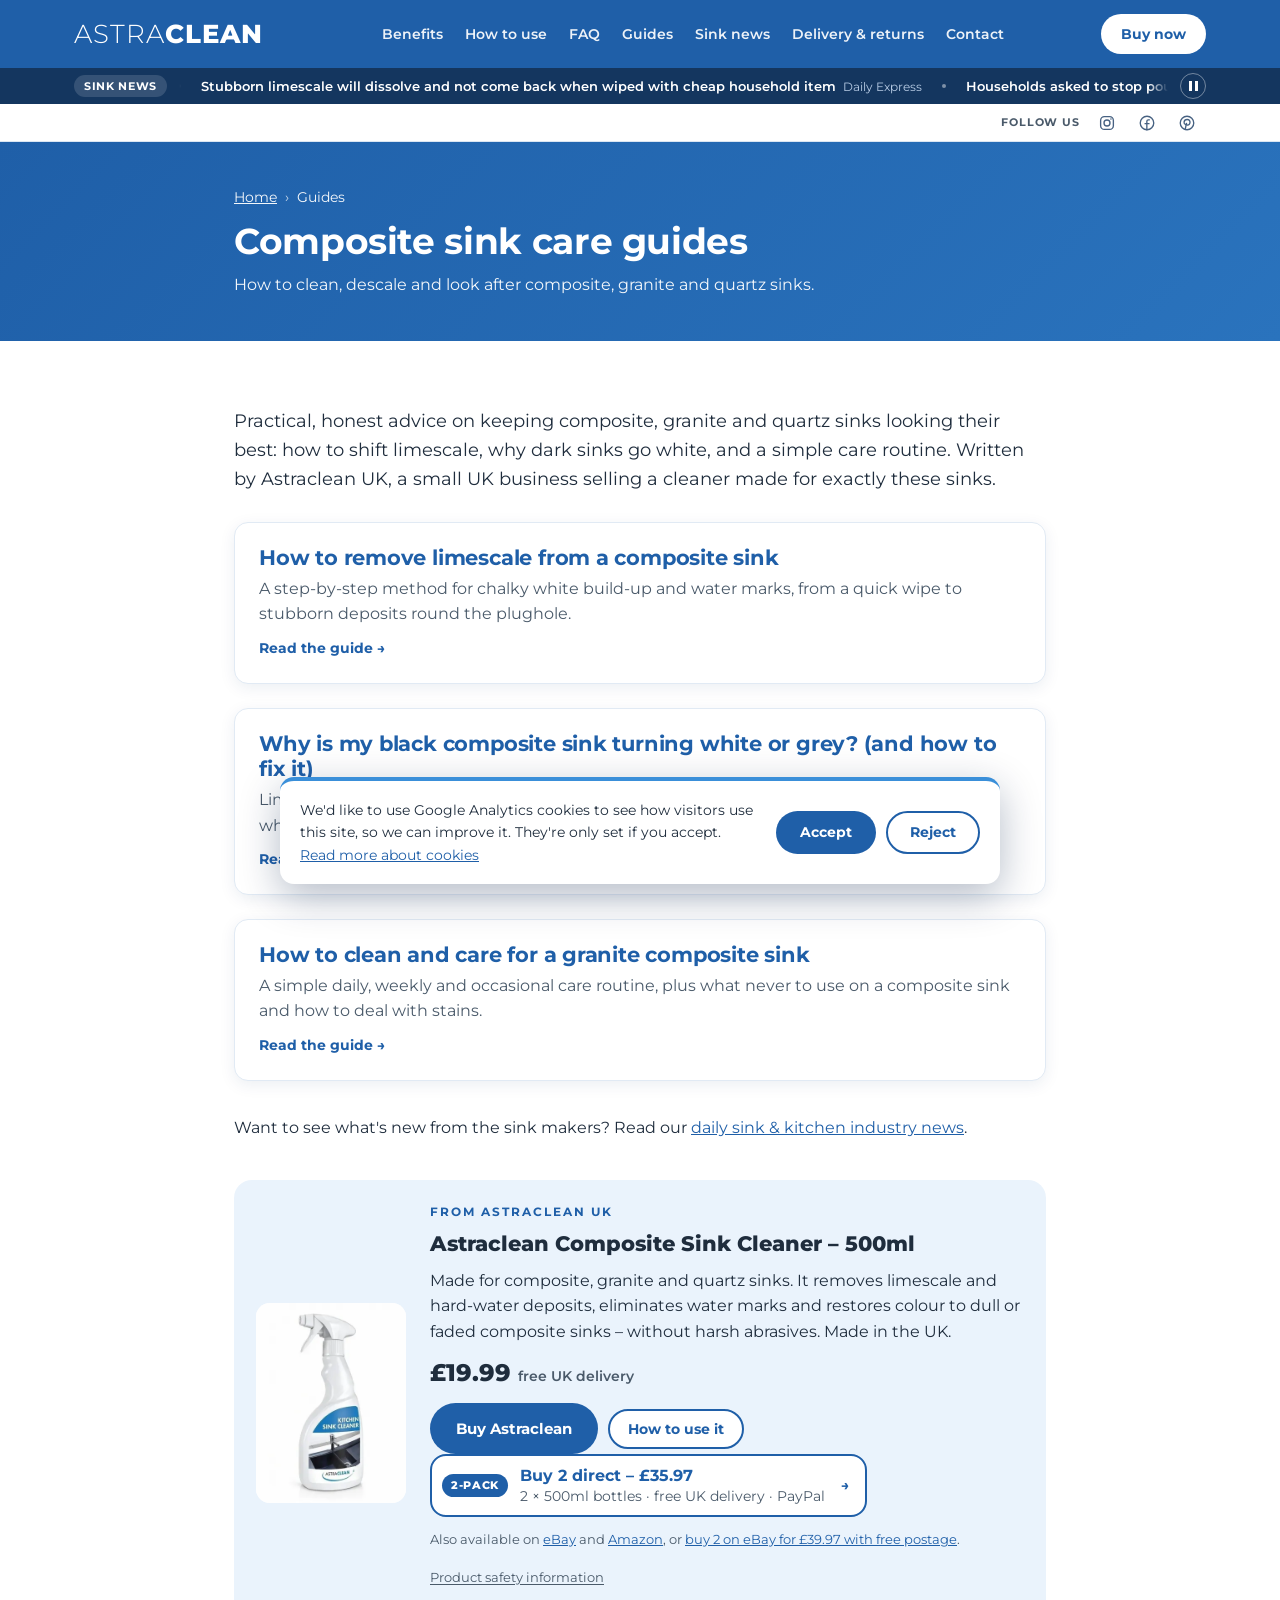
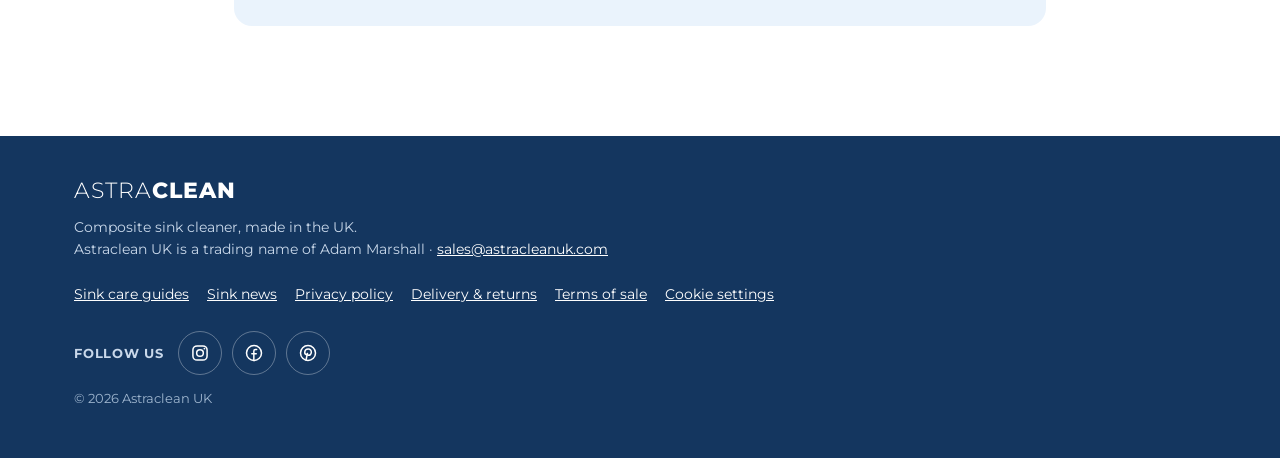
==== commit 16832549: "Sink news: daily update 2026-11-08" ====
--- a/guides/index.html
+++ b/guides/index.html
@@ -111,7 +111,7 @@
 </div></header>
 <aside class="news-ticker" aria-label="Latest sink news" data-news-ticker><div class="wrap nt-wrap">
   <a class="nt-label" href="/news/">Sink news</a>
-  <!--NEWS-TICKER:START--><div class="nt-viewport"><div class="nt-track" style="--nt-dur:106s"><ul class="nt-list"><li><a href="https://news.google.com/rss/articles/[base64]?oc=5" target="_blank" rel="noopener">Households asked to stop pouring vinegar and baking soda down the drain to unblock sinks</a> <span class="nt-src">Liverpool Echo</span></li><li><a href="https://news.google.com/rss/articles/[base64]?oc=5" target="_blank" rel="noopener">Limescale will be gone if kitchen item is used when cleaning — not vinegar and baking soda</a> <span class="nt-src">Liverpool Echo</span></li><li><a href="https://news.google.com/rss/articles/[base64]?oc=5" target="_blank" rel="noopener">Natural item to put in your kitchen sink to deep clean drains — not vinegar or soda</a> <span class="nt-src">Wales Online</span></li><li><a href="https://news.google.com/rss/articles/[base64]?oc=5" target="_blank" rel="noopener">Remove limescale from taps instantly by cleaning them with 1 ingredient — not vinegar</a> <span class="nt-src">Liverpool Echo</span></li><li><a href="https://news.google.com/rss/articles/[base64]?oc=5" target="_blank" rel="noopener">Limescale will melt off taps in seconds with 1 kitchen ingredient — not white vinegar</a> <span class="nt-src">Daily Express</span></li></ul><ul class="nt-list" aria-hidden="true"><li><a href="https://news.google.com/rss/articles/[base64]?oc=5" target="_blank" rel="noopener" tabindex="-1">Households asked to stop pouring vinegar and baking soda down the drain to unblock sinks</a> <span class="nt-src">Liverpool Echo</span></li><li><a href="https://news.google.com/rss/articles/[base64]?oc=5" target="_blank" rel="noopener" tabindex="-1">Limescale will be gone if kitchen item is used when cleaning — not vinegar and baking soda</a> <span class="nt-src">Liverpool Echo</span></li><li><a href="https://news.google.com/rss/articles/[base64]?oc=5" target="_blank" rel="noopener" tabindex="-1">Natural item to put in your kitchen sink to deep clean drains — not vinegar or soda</a> <span class="nt-src">Wales Online</span></li><li><a href="https://news.google.com/rss/articles/[base64]?oc=5" target="_blank" rel="noopener" tabindex="-1">Remove limescale from taps instantly by cleaning them with 1 ingredient — not vinegar</a> <span class="nt-src">Liverpool Echo</span></li><li><a href="https://news.google.com/rss/articles/[base64]?oc=5" target="_blank" rel="noopener" tabindex="-1">Limescale will melt off taps in seconds with 1 kitchen ingredient — not white vinegar</a> <span class="nt-src">Daily Express</span></li></ul></div></div><!--NEWS-TICKER:END-->
+  <!--NEWS-TICKER:START--><div class="nt-viewport"><div class="nt-track" style="--nt-dur:92s"><ul class="nt-list"><li><a href="https://news.google.com/rss/articles/[base64]?oc=5" target="_blank" rel="noopener">Stubborn limescale will dissolve and not come back when wiped with cheap household item</a> <span class="nt-src">Daily Express</span></li><li><a href="https://news.google.com/rss/articles/[base64]?oc=5" target="_blank" rel="noopener">Households asked to stop pouring vinegar and baking soda down the drain to unblock sinks</a> <span class="nt-src">Liverpool Echo</span></li><li><a href="https://www.kbbreview.com/88403/products/new-in-kitchens/blanco-lavin-and-vion/" target="_blank" rel="noopener">Blanco LAVIN and VION</a> <span class="nt-src">kbbreview</span></li><li><a href="https://news.google.com/rss/articles/[base64]?oc=5" target="_blank" rel="noopener">Limescale will be gone if kitchen item is used when cleaning — not vinegar and baking soda</a> <span class="nt-src">Liverpool Echo</span></li><li><a href="https://news.google.com/rss/articles/[base64]?oc=5" target="_blank" rel="noopener">Natural item to put in your kitchen sink to deep clean drains — not vinegar or soda</a> <span class="nt-src">Wales Online</span></li></ul><ul class="nt-list" aria-hidden="true"><li><a href="https://news.google.com/rss/articles/[base64]?oc=5" target="_blank" rel="noopener" tabindex="-1">Stubborn limescale will dissolve and not come back when wiped with cheap household item</a> <span class="nt-src">Daily Express</span></li><li><a href="https://news.google.com/rss/articles/[base64]?oc=5" target="_blank" rel="noopener" tabindex="-1">Households asked to stop pouring vinegar and baking soda down the drain to unblock sinks</a> <span class="nt-src">Liverpool Echo</span></li><li><a href="https://www.kbbreview.com/88403/products/new-in-kitchens/blanco-lavin-and-vion/" target="_blank" rel="noopener" tabindex="-1">Blanco LAVIN and VION</a> <span class="nt-src">kbbreview</span></li><li><a href="https://news.google.com/rss/articles/[base64]?oc=5" target="_blank" rel="noopener" tabindex="-1">Limescale will be gone if kitchen item is used when cleaning — not vinegar and baking soda</a> <span class="nt-src">Liverpool Echo</span></li><li><a href="https://news.google.com/rss/articles/[base64]?oc=5" target="_blank" rel="noopener" tabindex="-1">Natural item to put in your kitchen sink to deep clean drains — not vinegar or soda</a> <span class="nt-src">Wales Online</span></li></ul></div></div><!--NEWS-TICKER:END-->
   <button type="button" class="nt-toggle" data-nt-toggle aria-pressed="false" hidden><span class="visually-hidden">Pause the news ticker</span><span aria-hidden="true" class="nt-ico"></span></button>
 </div></aside>
 <div class="top-social" data-placement="top-social"><div class="wrap ts-wrap"><span class="ts-label" aria-hidden="true">Follow us</span><ul class="social-row ts-row" aria-label="Follow Astraclean on social media"><li><a href="https://www.instagram.com/astracleanuk/" target="_blank" rel="noopener" data-social="instagram" aria-label="Astraclean on Instagram (opens in new tab)"><svg viewBox="0 0 24 24" aria-hidden="true" focusable="false"><rect x="3.5" y="3.5" width="17" height="17" rx="5"/><circle cx="12" cy="12" r="4"/><circle cx="17.3" cy="6.7" r="1.1" fill="currentColor" stroke="none"/></svg></a></li><li><a href="https://www.facebook.com/profile.php?id=61594942663710" target="_blank" rel="noopener" data-social="facebook" aria-label="Astraclean UK on Facebook (opens in new tab)"><svg viewBox="0 0 24 24" aria-hidden="true" focusable="false"><circle cx="12" cy="12" r="9"/><path d="M15.2 7.8h-1.5c-1.2 0-1.9.7-1.9 1.9V21"/><path d="M9.4 12.9h5.3"/></svg></a></li><li><a href="https://www.pinterest.com/astracleanuk/" target="_blank" rel="noopener" data-social="pinterest" aria-label="Astraclean on Pinterest (opens in new tab)"><svg viewBox="0 0 24 24" aria-hidden="true" focusable="false"><circle cx="12" cy="12" r="9"/><path d="M11.3 12.6 9.6 20.6"/><path d="M10.3 14.2c-1.6-.5-2.4-1.8-2.2-3.4.3-2.2 2.2-3.6 4.3-3.5 2.2.1 3.7 1.7 3.6 3.8-.1 2.4-1.8 4-3.6 3.6-.8-.2-1.2-.8-1.1-1.5"/></svg></a></li></ul></div></div>
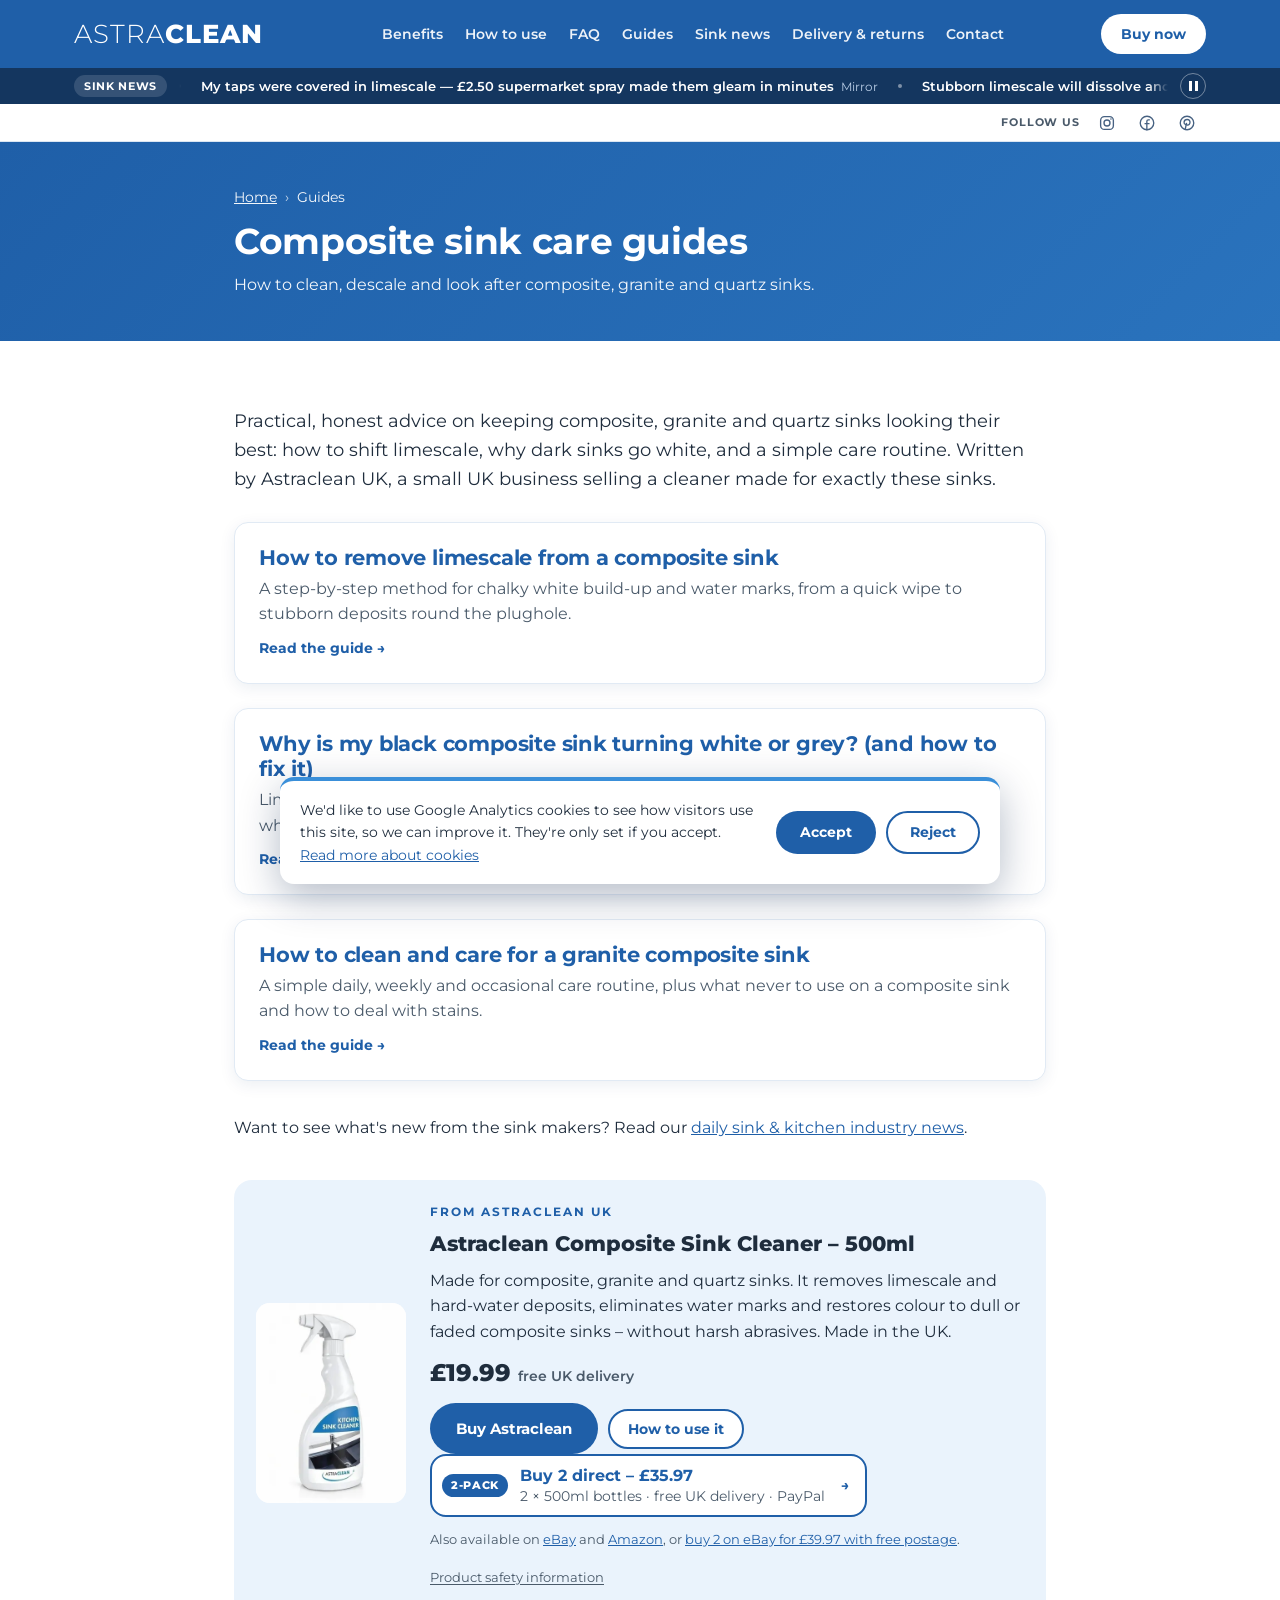
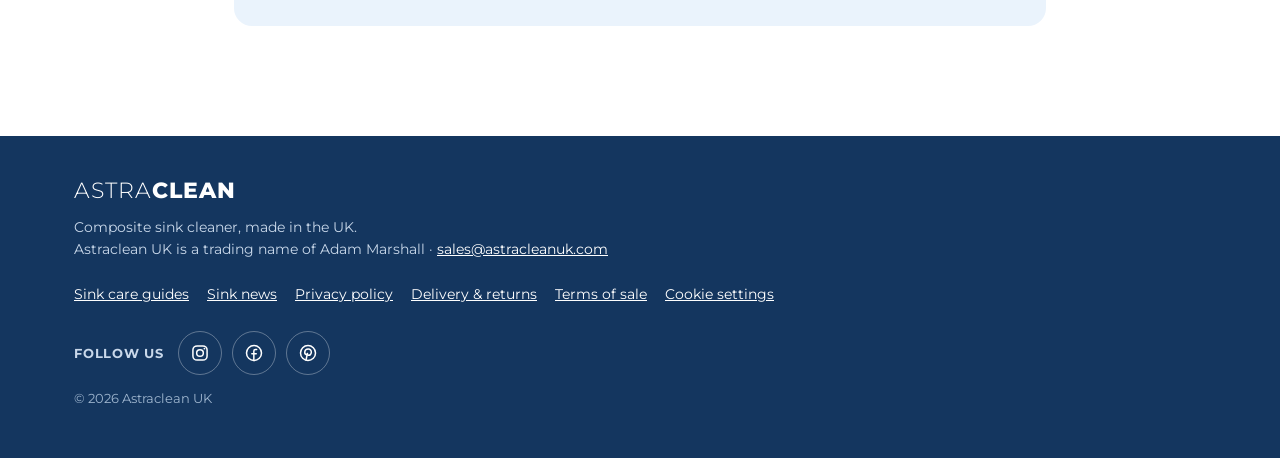
==== commit 15cada71: "Sink news: daily update 2026-11-21" ====
--- a/guides/index.html
+++ b/guides/index.html
@@ -111,7 +111,7 @@
 </div></header>
 <aside class="news-ticker" aria-label="Latest sink news" data-news-ticker><div class="wrap nt-wrap">
   <a class="nt-label" href="/news/">Sink news</a>
-  <!--NEWS-TICKER:START--><div class="nt-viewport"><div class="nt-track" style="--nt-dur:92s"><ul class="nt-list"><li><a href="https://news.google.com/rss/articles/[base64]?oc=5" target="_blank" rel="noopener">Stubborn limescale will dissolve and not come back when wiped with cheap household item</a> <span class="nt-src">Daily Express</span></li><li><a href="https://news.google.com/rss/articles/[base64]?oc=5" target="_blank" rel="noopener">Households asked to stop pouring vinegar and baking soda down the drain to unblock sinks</a> <span class="nt-src">Liverpool Echo</span></li><li><a href="https://www.kbbreview.com/88403/products/new-in-kitchens/blanco-lavin-and-vion/" target="_blank" rel="noopener">Blanco LAVIN and VION</a> <span class="nt-src">kbbreview</span></li><li><a href="https://news.google.com/rss/articles/[base64]?oc=5" target="_blank" rel="noopener">Limescale will be gone if kitchen item is used when cleaning — not vinegar and baking soda</a> <span class="nt-src">Liverpool Echo</span></li><li><a href="https://news.google.com/rss/articles/[base64]?oc=5" target="_blank" rel="noopener">Natural item to put in your kitchen sink to deep clean drains — not vinegar or soda</a> <span class="nt-src">Wales Online</span></li></ul><ul class="nt-list" aria-hidden="true"><li><a href="https://news.google.com/rss/articles/[base64]?oc=5" target="_blank" rel="noopener" tabindex="-1">Stubborn limescale will dissolve and not come back when wiped with cheap household item</a> <span class="nt-src">Daily Express</span></li><li><a href="https://news.google.com/rss/articles/[base64]?oc=5" target="_blank" rel="noopener" tabindex="-1">Households asked to stop pouring vinegar and baking soda down the drain to unblock sinks</a> <span class="nt-src">Liverpool Echo</span></li><li><a href="https://www.kbbreview.com/88403/products/new-in-kitchens/blanco-lavin-and-vion/" target="_blank" rel="noopener" tabindex="-1">Blanco LAVIN and VION</a> <span class="nt-src">kbbreview</span></li><li><a href="https://news.google.com/rss/articles/[base64]?oc=5" target="_blank" rel="noopener" tabindex="-1">Limescale will be gone if kitchen item is used when cleaning — not vinegar and baking soda</a> <span class="nt-src">Liverpool Echo</span></li><li><a href="https://news.google.com/rss/articles/[base64]?oc=5" target="_blank" rel="noopener" tabindex="-1">Natural item to put in your kitchen sink to deep clean drains — not vinegar or soda</a> <span class="nt-src">Wales Online</span></li></ul></div></div><!--NEWS-TICKER:END-->
+  <!--NEWS-TICKER:START--><div class="nt-viewport"><div class="nt-track" style="--nt-dur:70s"><ul class="nt-list"><li><a href="https://news.google.com/rss/articles/[base64]?oc=5" target="_blank" rel="noopener">My taps were covered in limescale — £2.50 supermarket spray made them gleam in minutes</a> <span class="nt-src">Mirror</span></li><li><a href="https://news.google.com/rss/articles/[base64]?oc=5" target="_blank" rel="noopener">Stubborn limescale will dissolve and not come back when wiped with cheap household item</a> <span class="nt-src">Daily Express</span></li><li><a href="https://www.kbbreview.com/88403/products/new-in-kitchens/blanco-lavin-and-vion/" target="_blank" rel="noopener">Blanco LAVIN and VION</a> <span class="nt-src">kbbreview</span></li><li><a href="https://news.google.com/rss/articles/[base64]?oc=5" target="_blank" rel="noopener">Households asked to stop pouring vinegar and baking soda down the drain to unblock sinks</a> <span class="nt-src">Liverpool Echo</span></li></ul><ul class="nt-list" aria-hidden="true"><li><a href="https://news.google.com/rss/articles/[base64]?oc=5" target="_blank" rel="noopener" tabindex="-1">My taps were covered in limescale — £2.50 supermarket spray made them gleam in minutes</a> <span class="nt-src">Mirror</span></li><li><a href="https://news.google.com/rss/articles/[base64]?oc=5" target="_blank" rel="noopener" tabindex="-1">Stubborn limescale will dissolve and not come back when wiped with cheap household item</a> <span class="nt-src">Daily Express</span></li><li><a href="https://www.kbbreview.com/88403/products/new-in-kitchens/blanco-lavin-and-vion/" target="_blank" rel="noopener" tabindex="-1">Blanco LAVIN and VION</a> <span class="nt-src">kbbreview</span></li><li><a href="https://news.google.com/rss/articles/[base64]?oc=5" target="_blank" rel="noopener" tabindex="-1">Households asked to stop pouring vinegar and baking soda down the drain to unblock sinks</a> <span class="nt-src">Liverpool Echo</span></li></ul></div></div><!--NEWS-TICKER:END-->
   <button type="button" class="nt-toggle" data-nt-toggle aria-pressed="false" hidden><span class="visually-hidden">Pause the news ticker</span><span aria-hidden="true" class="nt-ico"></span></button>
 </div></aside>
 <div class="top-social" data-placement="top-social"><div class="wrap ts-wrap"><span class="ts-label" aria-hidden="true">Follow us</span><ul class="social-row ts-row" aria-label="Follow Astraclean on social media"><li><a href="https://www.instagram.com/astracleanuk/" target="_blank" rel="noopener" data-social="instagram" aria-label="Astraclean on Instagram (opens in new tab)"><svg viewBox="0 0 24 24" aria-hidden="true" focusable="false"><rect x="3.5" y="3.5" width="17" height="17" rx="5"/><circle cx="12" cy="12" r="4"/><circle cx="17.3" cy="6.7" r="1.1" fill="currentColor" stroke="none"/></svg></a></li><li><a href="https://www.facebook.com/profile.php?id=61594942663710" target="_blank" rel="noopener" data-social="facebook" aria-label="Astraclean UK on Facebook (opens in new tab)"><svg viewBox="0 0 24 24" aria-hidden="true" focusable="false"><circle cx="12" cy="12" r="9"/><path d="M15.2 7.8h-1.5c-1.2 0-1.9.7-1.9 1.9V21"/><path d="M9.4 12.9h5.3"/></svg></a></li><li><a href="https://www.pinterest.com/astracleanuk/" target="_blank" rel="noopener" data-social="pinterest" aria-label="Astraclean on Pinterest (opens in new tab)"><svg viewBox="0 0 24 24" aria-hidden="true" focusable="false"><circle cx="12" cy="12" r="9"/><path d="M11.3 12.6 9.6 20.6"/><path d="M10.3 14.2c-1.6-.5-2.4-1.8-2.2-3.4.3-2.2 2.2-3.6 4.3-3.5 2.2.1 3.7 1.7 3.6 3.8-.1 2.4-1.8 4-3.6 3.6-.8-.2-1.2-.8-1.1-1.5"/></svg></a></li></ul></div></div>
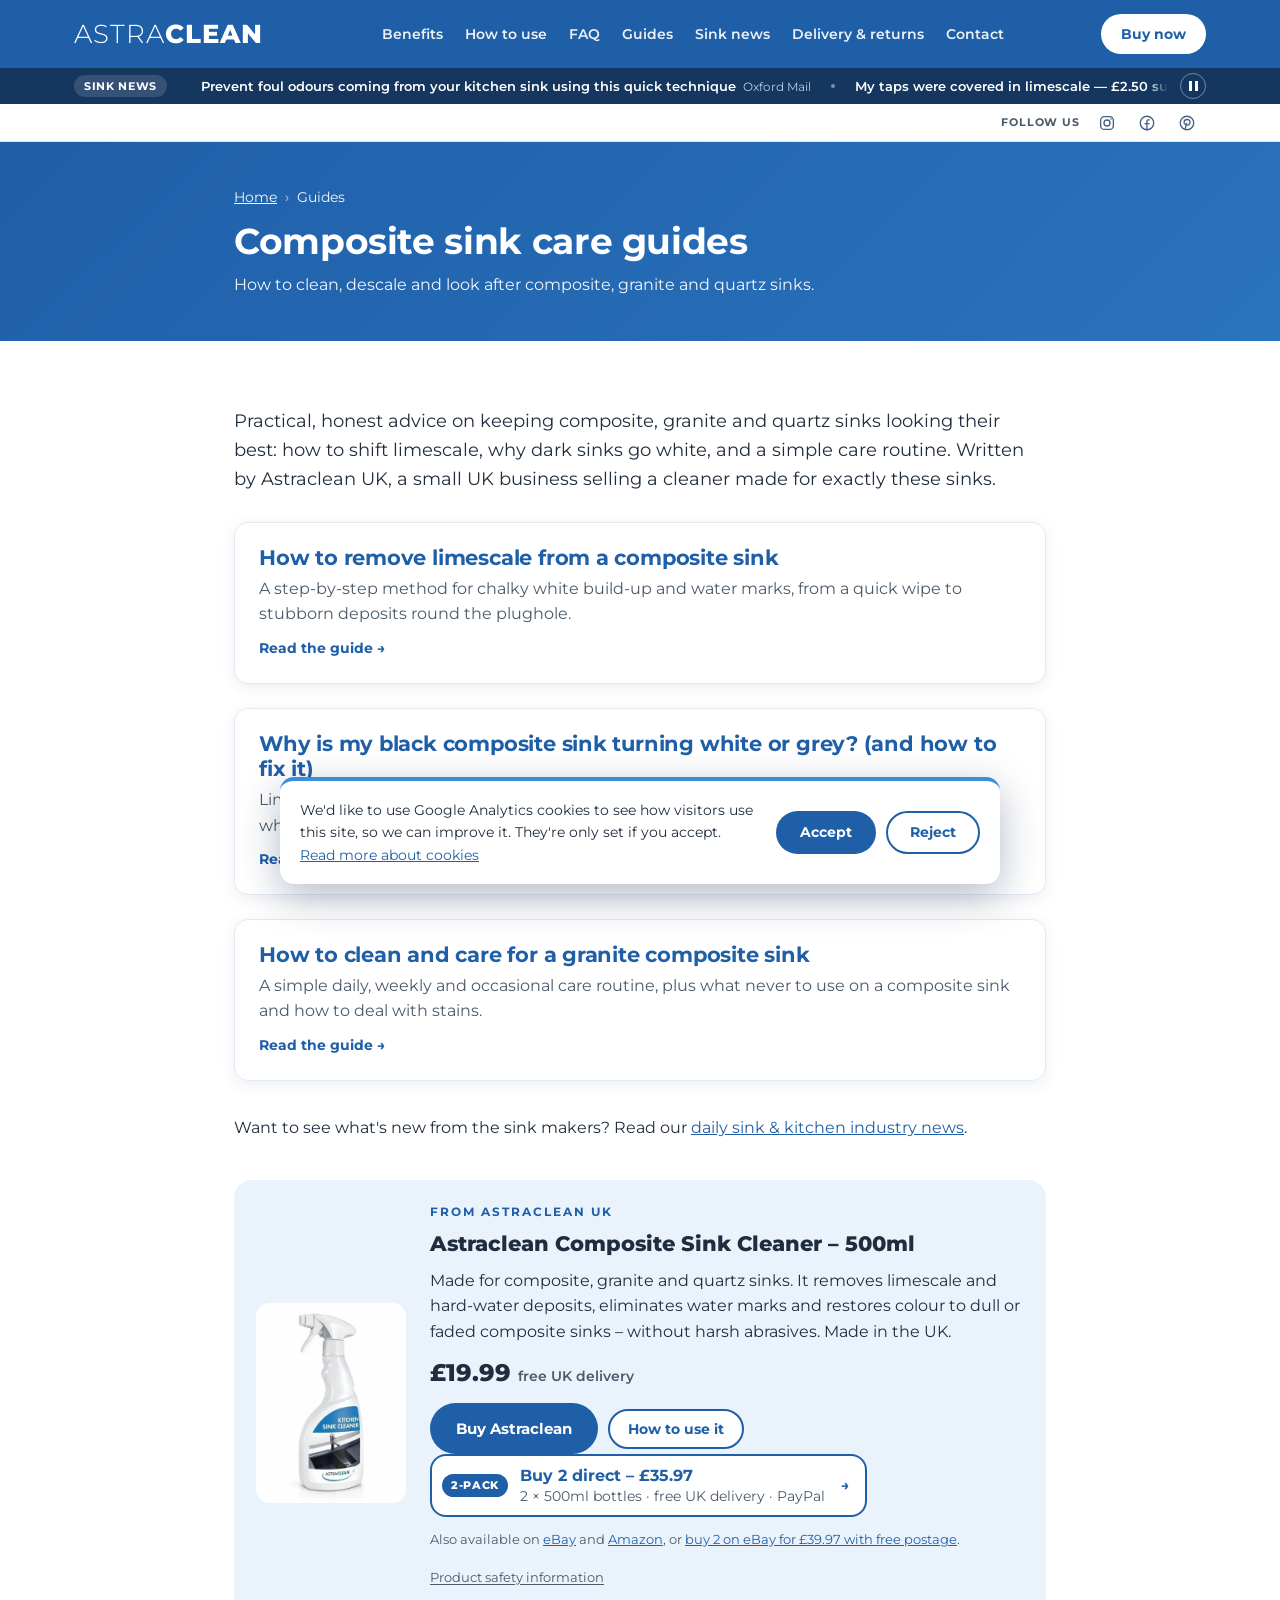
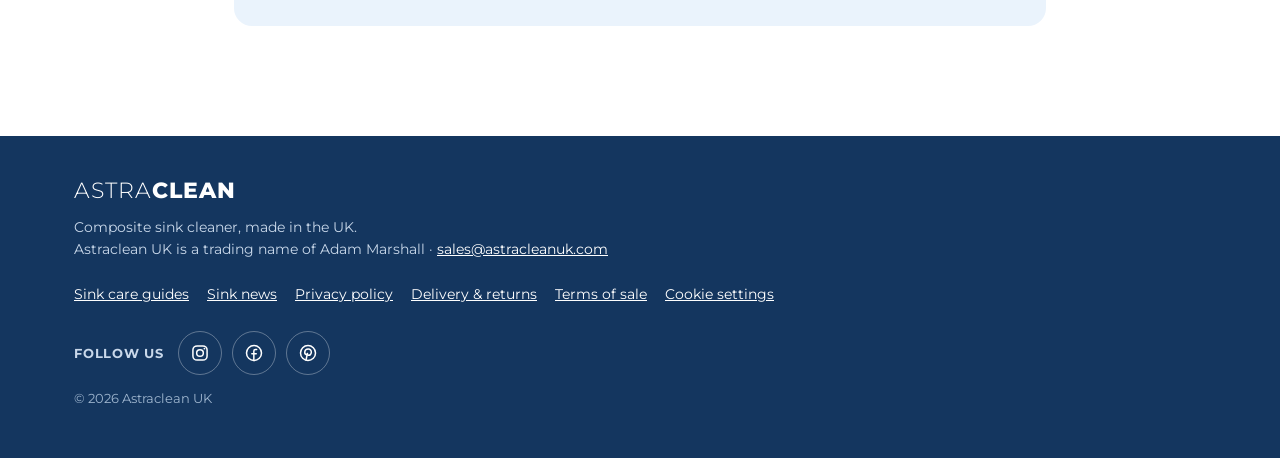
==== commit 9d441ca6: "Sink news: daily update 2026-11-22" ====
--- a/guides/index.html
+++ b/guides/index.html
@@ -111,7 +111,7 @@
 </div></header>
 <aside class="news-ticker" aria-label="Latest sink news" data-news-ticker><div class="wrap nt-wrap">
   <a class="nt-label" href="/news/">Sink news</a>
-  <!--NEWS-TICKER:START--><div class="nt-viewport"><div class="nt-track" style="--nt-dur:70s"><ul class="nt-list"><li><a href="https://news.google.com/rss/articles/[base64]?oc=5" target="_blank" rel="noopener">My taps were covered in limescale — £2.50 supermarket spray made them gleam in minutes</a> <span class="nt-src">Mirror</span></li><li><a href="https://news.google.com/rss/articles/[base64]?oc=5" target="_blank" rel="noopener">Stubborn limescale will dissolve and not come back when wiped with cheap household item</a> <span class="nt-src">Daily Express</span></li><li><a href="https://www.kbbreview.com/88403/products/new-in-kitchens/blanco-lavin-and-vion/" target="_blank" rel="noopener">Blanco LAVIN and VION</a> <span class="nt-src">kbbreview</span></li><li><a href="https://news.google.com/rss/articles/[base64]?oc=5" target="_blank" rel="noopener">Households asked to stop pouring vinegar and baking soda down the drain to unblock sinks</a> <span class="nt-src">Liverpool Echo</span></li></ul><ul class="nt-list" aria-hidden="true"><li><a href="https://news.google.com/rss/articles/[base64]?oc=5" target="_blank" rel="noopener" tabindex="-1">My taps were covered in limescale — £2.50 supermarket spray made them gleam in minutes</a> <span class="nt-src">Mirror</span></li><li><a href="https://news.google.com/rss/articles/[base64]?oc=5" target="_blank" rel="noopener" tabindex="-1">Stubborn limescale will dissolve and not come back when wiped with cheap household item</a> <span class="nt-src">Daily Express</span></li><li><a href="https://www.kbbreview.com/88403/products/new-in-kitchens/blanco-lavin-and-vion/" target="_blank" rel="noopener" tabindex="-1">Blanco LAVIN and VION</a> <span class="nt-src">kbbreview</span></li><li><a href="https://news.google.com/rss/articles/[base64]?oc=5" target="_blank" rel="noopener" tabindex="-1">Households asked to stop pouring vinegar and baking soda down the drain to unblock sinks</a> <span class="nt-src">Liverpool Echo</span></li></ul></div></div><!--NEWS-TICKER:END-->
+  <!--NEWS-TICKER:START--><div class="nt-viewport"><div class="nt-track" style="--nt-dur:67s"><ul class="nt-list"><li><a href="https://news.google.com/rss/articles/[base64]?oc=5" target="_blank" rel="noopener">Prevent foul odours coming from your kitchen sink using this quick technique</a> <span class="nt-src">Oxford Mail</span></li><li><a href="https://news.google.com/rss/articles/[base64]?oc=5" target="_blank" rel="noopener">My taps were covered in limescale — £2.50 supermarket spray made them gleam in minutes</a> <span class="nt-src">Mirror</span></li><li><a href="https://www.kbbreview.com/88403/products/new-in-kitchens/blanco-lavin-and-vion/" target="_blank" rel="noopener">Blanco LAVIN and VION</a> <span class="nt-src">kbbreview</span></li><li><a href="https://news.google.com/rss/articles/[base64]?oc=5" target="_blank" rel="noopener">Stubborn limescale will dissolve and not come back when wiped with cheap household item</a> <span class="nt-src">Daily Express</span></li></ul><ul class="nt-list" aria-hidden="true"><li><a href="https://news.google.com/rss/articles/[base64]?oc=5" target="_blank" rel="noopener" tabindex="-1">Prevent foul odours coming from your kitchen sink using this quick technique</a> <span class="nt-src">Oxford Mail</span></li><li><a href="https://news.google.com/rss/articles/[base64]?oc=5" target="_blank" rel="noopener" tabindex="-1">My taps were covered in limescale — £2.50 supermarket spray made them gleam in minutes</a> <span class="nt-src">Mirror</span></li><li><a href="https://www.kbbreview.com/88403/products/new-in-kitchens/blanco-lavin-and-vion/" target="_blank" rel="noopener" tabindex="-1">Blanco LAVIN and VION</a> <span class="nt-src">kbbreview</span></li><li><a href="https://news.google.com/rss/articles/[base64]?oc=5" target="_blank" rel="noopener" tabindex="-1">Stubborn limescale will dissolve and not come back when wiped with cheap household item</a> <span class="nt-src">Daily Express</span></li></ul></div></div><!--NEWS-TICKER:END-->
   <button type="button" class="nt-toggle" data-nt-toggle aria-pressed="false" hidden><span class="visually-hidden">Pause the news ticker</span><span aria-hidden="true" class="nt-ico"></span></button>
 </div></aside>
 <div class="top-social" data-placement="top-social"><div class="wrap ts-wrap"><span class="ts-label" aria-hidden="true">Follow us</span><ul class="social-row ts-row" aria-label="Follow Astraclean on social media"><li><a href="https://www.instagram.com/astracleanuk/" target="_blank" rel="noopener" data-social="instagram" aria-label="Astraclean on Instagram (opens in new tab)"><svg viewBox="0 0 24 24" aria-hidden="true" focusable="false"><rect x="3.5" y="3.5" width="17" height="17" rx="5"/><circle cx="12" cy="12" r="4"/><circle cx="17.3" cy="6.7" r="1.1" fill="currentColor" stroke="none"/></svg></a></li><li><a href="https://www.facebook.com/profile.php?id=61594942663710" target="_blank" rel="noopener" data-social="facebook" aria-label="Astraclean UK on Facebook (opens in new tab)"><svg viewBox="0 0 24 24" aria-hidden="true" focusable="false"><circle cx="12" cy="12" r="9"/><path d="M15.2 7.8h-1.5c-1.2 0-1.9.7-1.9 1.9V21"/><path d="M9.4 12.9h5.3"/></svg></a></li><li><a href="https://www.pinterest.com/astracleanuk/" target="_blank" rel="noopener" data-social="pinterest" aria-label="Astraclean on Pinterest (opens in new tab)"><svg viewBox="0 0 24 24" aria-hidden="true" focusable="false"><circle cx="12" cy="12" r="9"/><path d="M11.3 12.6 9.6 20.6"/><path d="M10.3 14.2c-1.6-.5-2.4-1.8-2.2-3.4.3-2.2 2.2-3.6 4.3-3.5 2.2.1 3.7 1.7 3.6 3.8-.1 2.4-1.8 4-3.6 3.6-.8-.2-1.2-.8-1.1-1.5"/></svg></a></li></ul></div></div>
